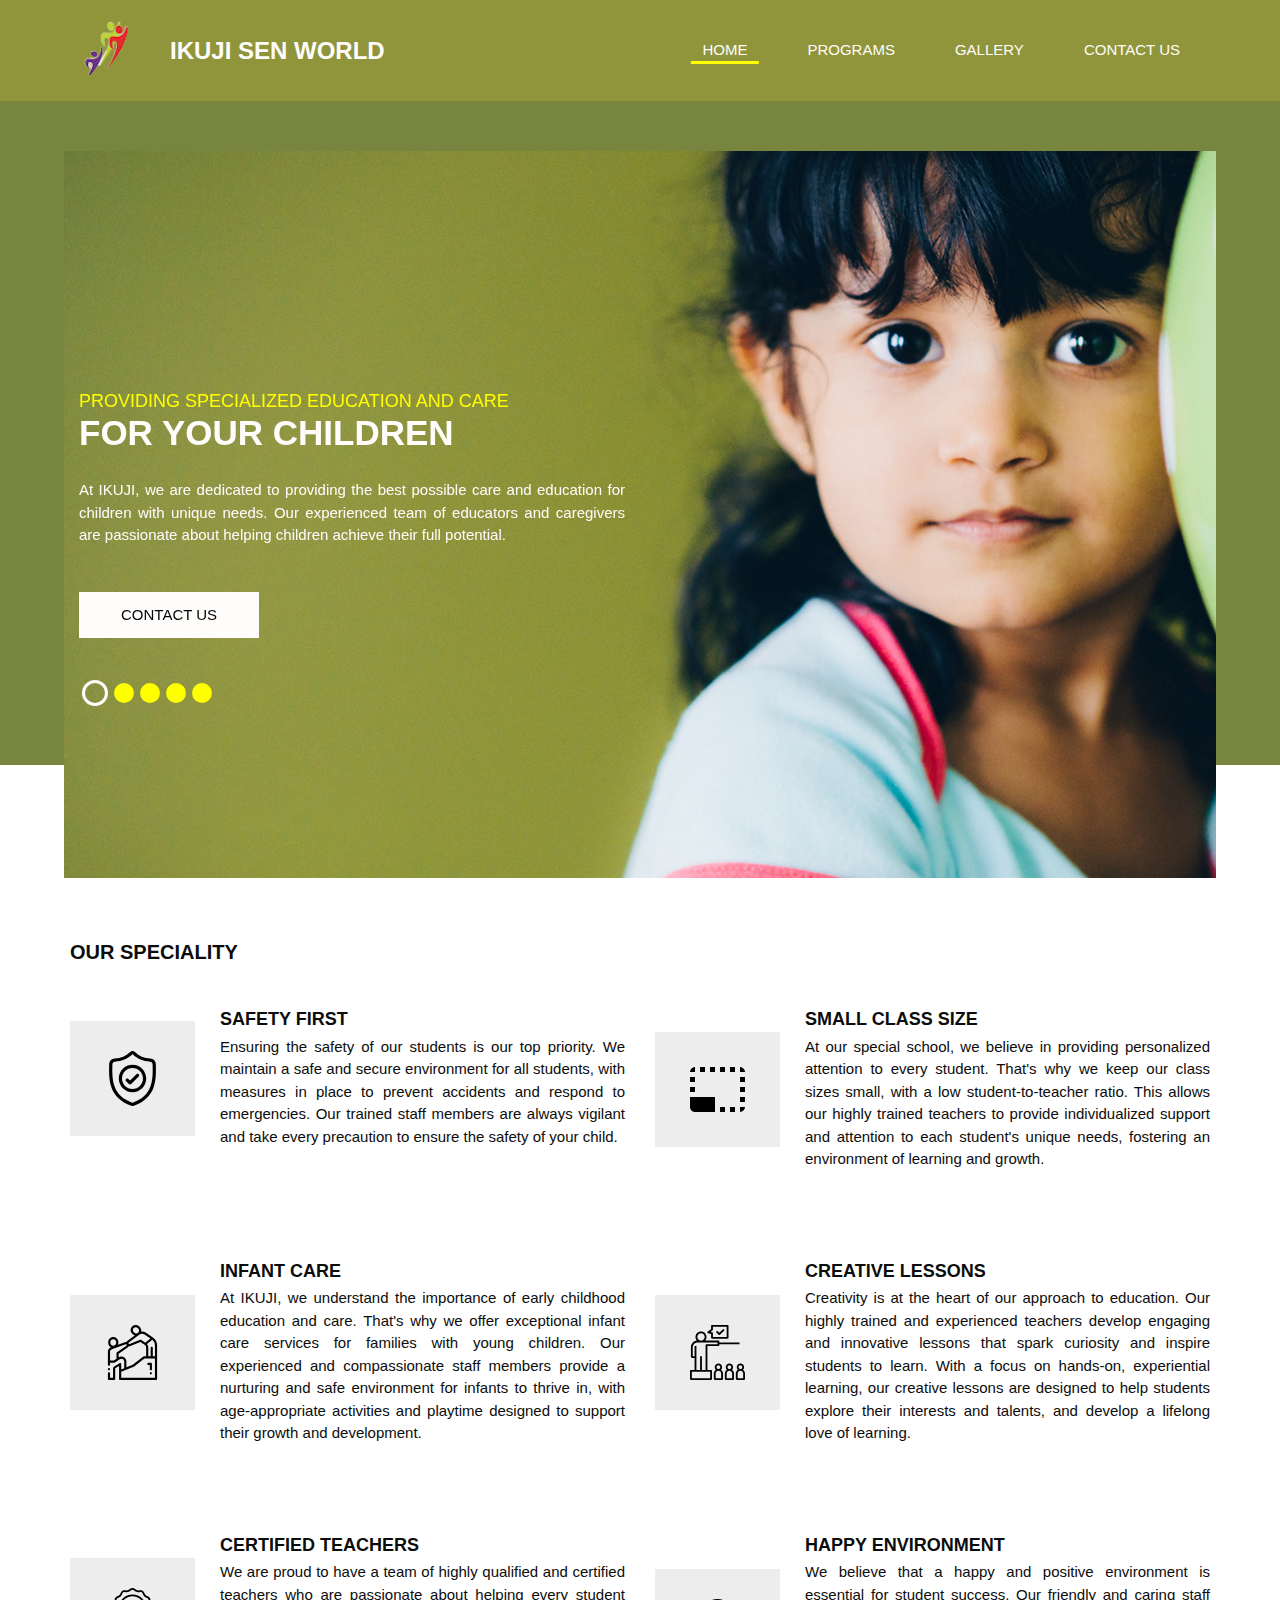
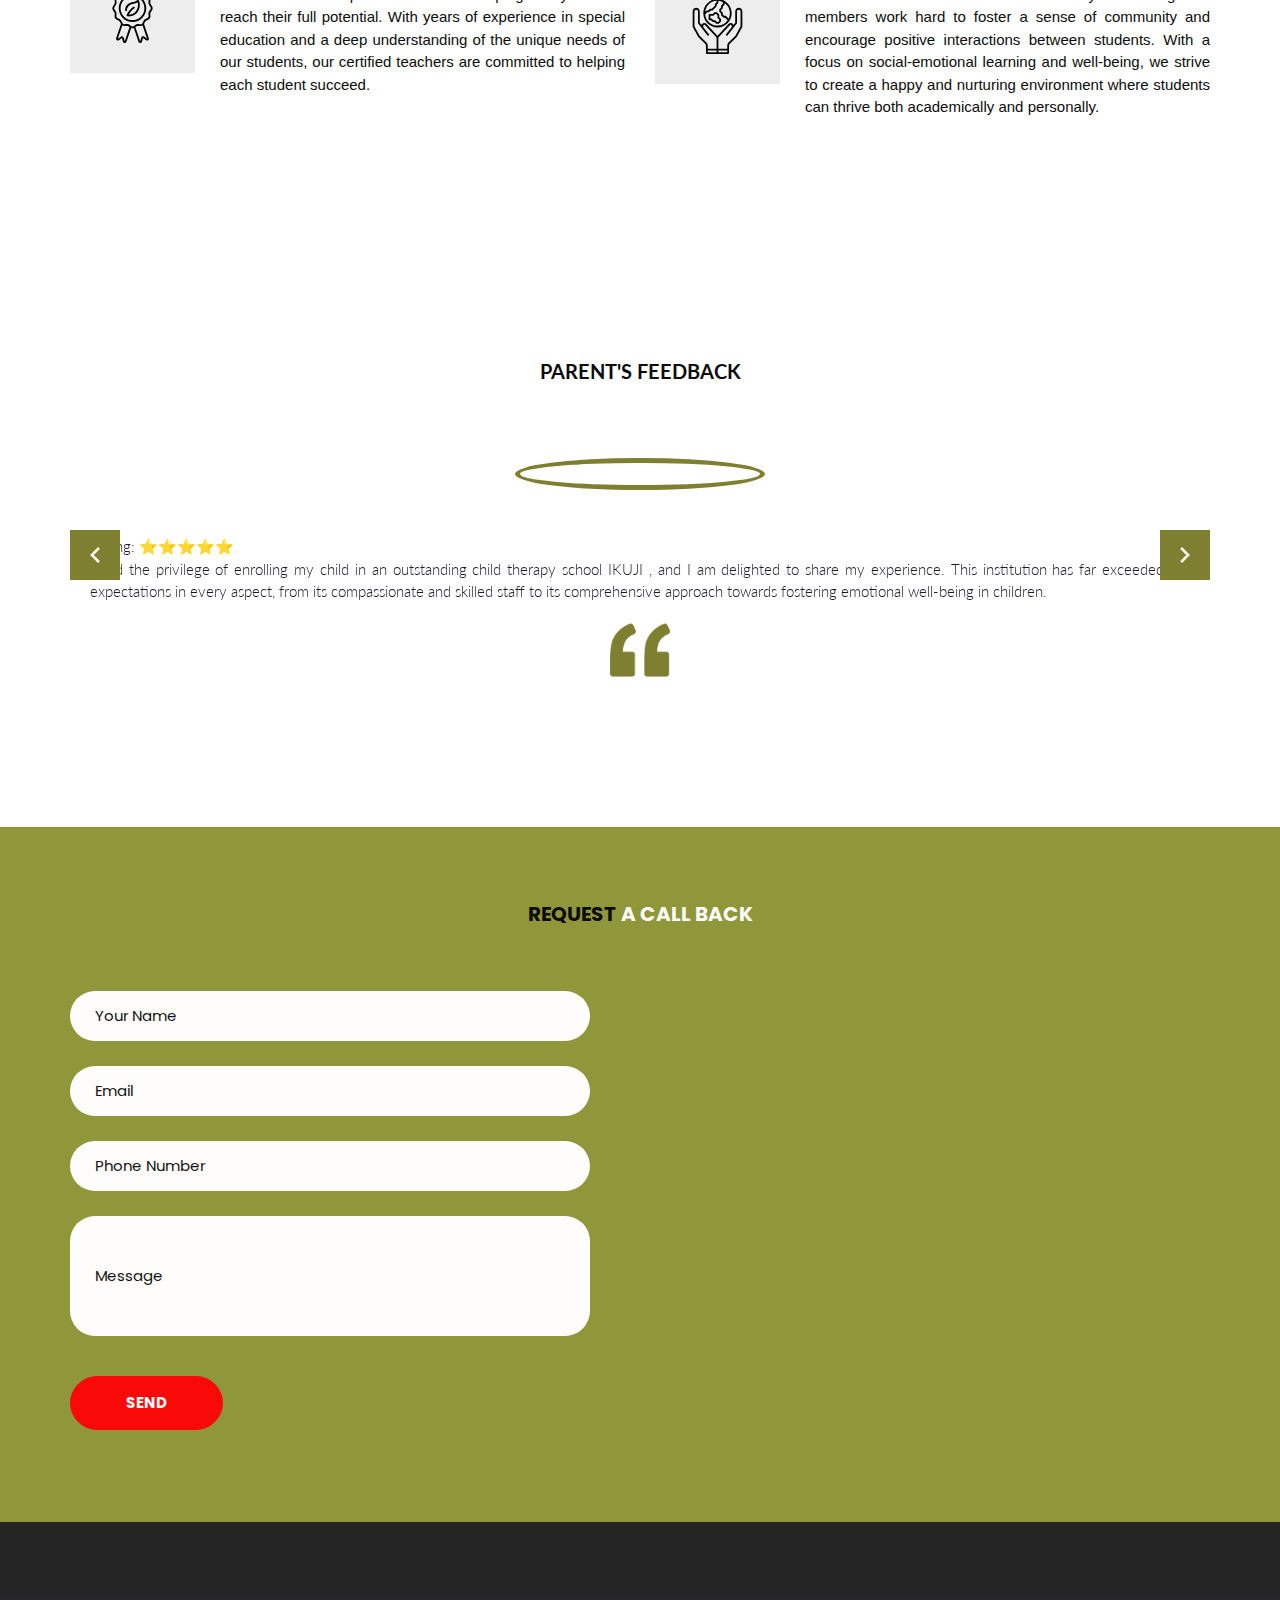
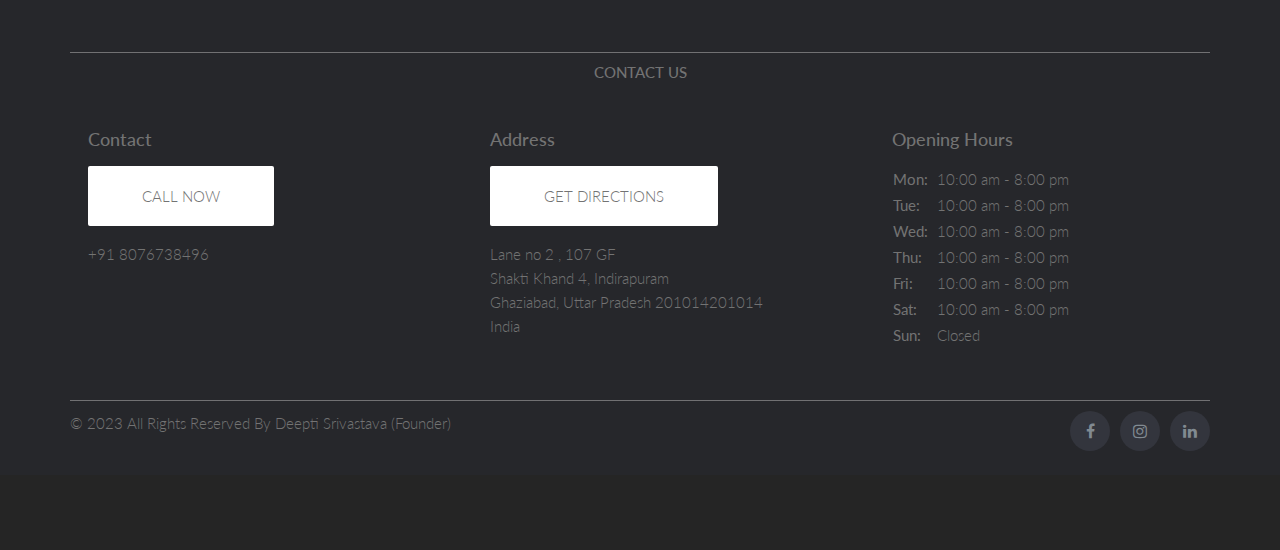
==== index.html @ 1ec77e98 "initial commit" ====
<!DOCTYPE html>
<html lang="en">

<head>
  <!-- Basic -->
  <meta charset="utf-8" />
  <meta http-equiv="X-UA-Compatible" content="IE=edge" />
  <!-- Mobile Metas -->
  <meta name="viewport" content="width=device-width, initial-scale=1, shrink-to-fit=no" />
  <!-- Site Metas -->
  <meta name="keywords" content="" />
  <meta name="description" content="" />
  <meta name="author" content="" />

  <title>IKUJI SEN WORLD: Homepage</title>

  <!-- slider stylesheet -->
  <link rel="stylesheet" type="text/css"
    href="https://cdnjs.cloudflare.com/ajax/libs/OwlCarousel2/2.1.3/assets/owl.carousel.min.css" />

  <!-- bootstrap core css -->
  <link rel="stylesheet" type="text/css" href="css/bootstrap.css" />

  <!-- fonts style -->
  <link href="https://fonts.googleapis.com/css?family=Lato:400,700|Poppins:400,700|Roboto:400,700&display=swap"
    rel="stylesheet" />
  <link rel="stylesheet" href="https://cdnjs.cloudflare.com/ajax/libs/font-awesome/4.7.0/css/font-awesome.min.css" />

  <!-- Custom styles for this template -->
  <link href="css/style.css" rel="stylesheet" />
  <!-- responsive style -->
  <link href="css/responsive.css" rel="stylesheet" />
</head>

<body>
  <div class="hero_area">
    <!-- header section strats -->
    <header class="header_section">
      <div class="container">
        <nav class="navbar navbar-expand-lg custom_nav-container ">
          <a class="navbar-brand" href="index.html">
            <img src="images/logo.png" alt="" />
            <span>
              IKUJI SEN WORLD
            </span>
          </a>
          <button class="navbar-toggler" type="button" data-toggle="collapse" data-target="#navbarSupportedContent"
            aria-controls="navbarSupportedContent" aria-expanded="false" aria-label="Toggle navigation">
            <span class="navbar-toggler-icon"></span>
          </button>

          <div class="collapse navbar-collapse" id="navbarSupportedContent">
            <div class="d-flex ml-auto flex-column flex-lg-row align-items-center">
              <ul class="navbar-nav  ">
                <li class="nav-item active">
                  <a class="nav-link" href="index.html">
                    Home <span class="sr-only">(current)</span></a>
                </li>
                <!--  <li class="nav-item">
                  <a class="nav-link" href="about.html"> About </a>
                </li>  -->
                <li class="nav-item">
                  <a class="nav-link" href="program.html"> Programs </a>
                </li>
                <li class="nav-item">
                  <a class="nav-link" href="gallery.html"> Gallery </a>
                </li>
                <li class="nav-item">
                  <a class="nav-link" href="contact.html"> Contact us</a>
                </li>
                <!-- <li class="nav-item">
                  <a class="nav-link" href="#"> Careers</a>
                </li> -->
              </ul>
            </div>
          </div>
        </nav>
      </div>
    </header>
    <!-- end header section -->
    <!-- slider section -->
    <section class=" slider_section position-relative">
      <div class="container">
        <div id="carouselExampleIndicators" class="carousel slide" data-ride="carousel">
          <ol class="carousel-indicators">
            <li data-target="#carouselExampleIndicators" data-slide-to="0" class="active"></li>
            <li data-target="#carouselExampleIndicators" data-slide-to="1"></li>
            <li data-target="#carouselExampleIndicators" data-slide-to="2"></li>
            <li data-target="#carouselExampleIndicators" data-slide-to="3"></li>
            <li data-target="#carouselExampleIndicators" data-slide-to="4"></li>
          </ol>
          <div class="carousel-inner">
            <div class="carousel-item active">
              <div class="row">
                <div class="col-md-6">
                  <div class="detail-box">
                    <h1>
                      Providing Specialized Education and Care <br />
                      <span>
                        For Your Children
                      </span>
                    </h1>
                    <p style="text-align: justify;">
                      At IKUJI, we are dedicated to providing the best possible care and education for children with
                      unique needs.
                      Our experienced team of educators and caregivers are passionate about helping children achieve
                      their full potential.
                    </p>
                    <div class="btn-box">
                      <!-- <a href="" class="btn-1">
                        Read More
                      </a> -->
                      <a href="contact.html" class="btn-2">
                        Contact us
                      </a>
                    </div>
                  </div>
                </div>
              </div>
            </div>
            <div class="carousel-item">
              <div class="row">
                <div class="col-md-6">
                  <div class="detail-box">
                    <h1>
                      Individualized Education Programs <br />
                      <span>
                        Tailored to Each Child's Needs
                      </span>
                    </h1>
                    <p style="text-align: justify;">
                      At IKUJI, we believe that every child deserves an education that is tailored to their unique needs
                      and abilities. That's why we offer individualized education programs that are designed to help
                      each child reach their full potential. Our experienced team of educators and therapists work
                      closely with families to develop a personalized plan for each child, based on their strengths,
                      challenges, and interests.
                    </p>
                    <div class="btn-box">
                      <a href="#contact" class="btn-2">
                        Contact Us
                      </a>
                    </div>
                  </div>
                </div>
              </div>
            </div>
            <div class="carousel-item">
              <div class="row">
                <div class="col-md-6">
                  <div class="detail-box">
                    <h1>
                      Inclusive Environment <br />
                      <span>
                        For All
                      </span>
                    </h1>
                    <p style="text-align: justify;">
                      We believe that diversity is a strength, and we celebrate the unique backgrounds and abilities of
                      all our students. We provide an inclusive environment where students can feel comfortable being
                      themselves and learn to appreciate and respect others.
                    </p>
                    <div class="btn-box">
                      <!-- <a href="" class="btn-1">
                        Read More
                      </a> -->
                      <a href="contact.html" class="btn-2">
                        Contact us
                      </a>
                    </div>
                  </div>
                </div>
              </div>
            </div>
            <div class="carousel-item">
              <div class="row">
                <div class="col-md-6">
                  <div class="detail-box">
                    <h1>
                      Multisensory Approach <br />
                      <span>
                        For Your Kids
                      </span>
                    </h1>
                    <p style="text-align: justify;">
                      We use a multisensory approach to teaching that engages all the senses, making learning more
                      enjoyable and effective for our students. Our curriculum includes a variety of hands-on
                      activities, games, and technology to help students learn in a way that works for them.
                    </p>
                    <div class="btn-box">
                      <!-- <a href="" class="btn-1">
                        Read More
                      </a> -->
                      <a href="contact.html" class="btn-2">
                        Contact us
                      </a>
                    </div>
                  </div>
                </div>
              </div>
            </div>
            <div class="carousel-item">
              <div class="row">
                <div class="col-md-6">
                  <div class="detail-box">
                    <h1>
                      Focus on Independence <br />
                      <span>
                        Giving Wings of Fire!
                      </span>
                    </h1>
                    <p style="text-align: justify;">
                      Our ultimate goal is to help our students achieve independence and reach their full potential. We
                      provide opportunities for our students to develop life skills and learn how to be self-sufficient,
                      so they can lead fulfilling lives as they grow older.
                    </p>
                    <div class="btn-box">
                      <!-- <a href="" class="btn-1">
                        Read More
                      </a> -->
                      <a href="contact.html" class="btn-2">
                        Contact us
                      </a>
                    </div>
                  </div>
                </div>
              </div>
            </div>
          </div>
        </div>

      </div>
    </section>
    <!-- end slider section -->
  </div>

  <!-- offer section -->

  <section class="speciality_section hero_next_section-margin layout_padding">
    <div class="container">
      <div class="heading_container">
        <h2>
          OUR SPECIALITY
        </h2>
        <!-- <p>
          It is a long established fact that a reader will be distracted by
          the readable content of a page when looking at its layout. The point
          of using Lorem
        </p> -->
      </div>
      <div class="row">
        <div class="col-md-6">
          <div class="content-box">
            <div class="img-box">
              <svg xmlns="http://www.w3.org/2000/svg" height="512pt" version="1.1" viewBox="-38 0 512 512.00142"
                width="512pt">
                <g id="surface1">
                  <path
                    d="M 435.488281 138.917969 L 435.472656 138.519531 C 435.25 133.601562 435.101562 128.398438 435.011719 122.609375 C 434.59375 94.378906 412.152344 71.027344 383.917969 69.449219 C 325.050781 66.164062 279.511719 46.96875 240.601562 9.042969 L 240.269531 8.726562 C 227.578125 -2.910156 208.433594 -2.910156 195.738281 8.726562 L 195.40625 9.042969 C 156.496094 46.96875 110.957031 66.164062 52.089844 69.453125 C 23.859375 71.027344 1.414062 94.378906 0.996094 122.613281 C 0.910156 128.363281 0.757812 133.566406 0.535156 138.519531 L 0.511719 139.445312 C -0.632812 199.472656 -2.054688 274.179688 22.9375 341.988281 C 36.679688 379.277344 57.492188 411.691406 84.792969 438.335938 C 115.886719 468.679688 156.613281 492.769531 205.839844 509.933594 C 207.441406 510.492188 209.105469 510.945312 210.800781 511.285156 C 213.191406 511.761719 215.597656 512 218.003906 512 C 220.410156 512 222.820312 511.761719 225.207031 511.285156 C 226.902344 510.945312 228.578125 510.488281 230.1875 509.925781 C 279.355469 492.730469 320.039062 468.628906 351.105469 438.289062 C 378.394531 411.636719 399.207031 379.214844 412.960938 341.917969 C 438.046875 273.90625 436.628906 199.058594 435.488281 138.917969 Z M 384.773438 331.523438 C 358.414062 402.992188 304.605469 452.074219 220.273438 481.566406 C 219.972656 481.667969 219.652344 481.757812 219.320312 481.824219 C 218.449219 481.996094 217.5625 481.996094 216.679688 481.820312 C 216.351562 481.753906 216.03125 481.667969 215.734375 481.566406 C 131.3125 452.128906 77.46875 403.074219 51.128906 331.601562 C 28.09375 269.097656 29.398438 200.519531 30.550781 140.019531 L 30.558594 139.683594 C 30.792969 134.484375 30.949219 129.039062 31.035156 123.054688 C 31.222656 110.519531 41.207031 100.148438 53.765625 99.449219 C 87.078125 97.589844 116.34375 91.152344 143.234375 79.769531 C 170.089844 68.402344 193.941406 52.378906 216.144531 30.785156 C 217.273438 29.832031 218.738281 29.828125 219.863281 30.785156 C 242.070312 52.378906 265.921875 68.402344 292.773438 79.769531 C 319.664062 91.152344 348.929688 97.589844 382.246094 99.449219 C 394.804688 100.148438 404.789062 110.519531 404.972656 123.058594 C 405.0625 129.074219 405.21875 134.519531 405.453125 139.683594 C 406.601562 200.253906 407.875 268.886719 384.773438 331.523438 Z M 384.773438 331.523438 "
                    style=" stroke:none;fill-rule:nonzero;fill:rgb(0%,0%,0%);fill-opacity:1;" />
                  <path
                    d="M 217.996094 128.410156 C 147.636719 128.410156 90.398438 185.652344 90.398438 256.007812 C 90.398438 326.367188 147.636719 383.609375 217.996094 383.609375 C 288.351562 383.609375 345.59375 326.367188 345.59375 256.007812 C 345.59375 185.652344 288.351562 128.410156 217.996094 128.410156 Z M 217.996094 353.5625 C 164.203125 353.5625 120.441406 309.800781 120.441406 256.007812 C 120.441406 202.214844 164.203125 158.453125 217.996094 158.453125 C 271.785156 158.453125 315.546875 202.214844 315.546875 256.007812 C 315.546875 309.800781 271.785156 353.5625 217.996094 353.5625 Z M 217.996094 353.5625 "
                    style=" stroke:none;fill-rule:nonzero;fill:rgb(0%,0%,0%);fill-opacity:1;" />
                  <path
                    d="M 254.667969 216.394531 L 195.402344 275.660156 L 179.316406 259.574219 C 173.449219 253.707031 163.9375 253.707031 158.070312 259.574219 C 152.207031 265.441406 152.207031 274.953125 158.070312 280.816406 L 184.78125 307.527344 C 187.714844 310.460938 191.558594 311.925781 195.402344 311.925781 C 199.246094 311.925781 203.089844 310.460938 206.023438 307.527344 L 275.914062 237.636719 C 281.777344 231.769531 281.777344 222.257812 275.914062 216.394531 C 270.046875 210.523438 260.535156 210.523438 254.667969 216.394531 Z M 254.667969 216.394531 "
                    style=" stroke:none;fill-rule:nonzero;fill:rgb(0%,0%,0%);fill-opacity:1;" />
                </g>
              </svg>
            </div>
            <div class="detail-box">
              <h6>
                Safety First
              </h6>
              <p style="text-align: justify;">
                Ensuring the safety of our students is our top priority. We maintain a safe and secure environment for
                all students, with measures in place to prevent accidents and respond to emergencies. Our trained staff
                members are always vigilant and take every precaution to ensure the safety of your child.
              </p>
            </div>
          </div>
        </div>
        <div class="col-md-6">
          <div class="content-box">
            <div class="img-box">
              <svg version="1.1" id="Capa_5" xmlns="http://www.w3.org/2000/svg"
                xmlns:xlink="http://www.w3.org/1999/xlink" x="0px" y="0px" viewBox="0 0 469.333 469.333"
                style="enable-background:new 0 0 469.333 469.333;" xml:space="preserve">
                <g>
                  <g>
                    <g>
                      <rect x="0" y="128" width="42.667" height="42.667" />
                      <rect x="0" y="213.333" width="42.667" height="42.667" />
                      <path d="M0,384c0,23.467,19.2,42.667,42.667,42.667h170.667v-128H0V384z" />
                      <rect x="85.333" y="42.667" width="42.667" height="42.667" />
                      <path d="M426.667,42.667v42.667h42.667C469.333,64,448,42.667,426.667,42.667z" />
                      <rect x="170.667" y="42.667" width="42.667" height="42.667" />
                      <path d="M42.667,42.667C21.333,42.667,0,64,0,85.333h42.667V42.667z" />
                      <rect x="341.333" y="42.667" width="42.667" height="42.667" />
                      <rect x="426.667" y="298.667" width="42.667" height="42.667" />
                      <rect x="426.667" y="213.333" width="42.667" height="42.667" />
                      <rect x="426.667" y="128" width="42.667" height="42.667" />
                      <path d="M426.667,426.667c21.333,0,42.667-21.333,42.667-42.667h-42.667V426.667z" />
                      <rect x="256" y="42.667" width="42.667" height="42.667" />
                      <rect x="256" y="384" width="42.667" height="42.667" />
                      <rect x="341.333" y="384" width="42.667" height="42.667" />
                    </g>
                  </g>
                </g>
                <g>
                </g>
                <g>
                </g>
                <g>
                </g>
                <g>
                </g>
                <g>
                </g>
                <g>
                </g>
                <g>
                </g>
                <g>
                </g>
                <g>
                </g>
                <g>
                </g>
                <g>
                </g>
                <g>
                </g>
                <g>
                </g>
                <g>
                </g>
                <g>
                </g>
              </svg>

            </div>
            <div class="detail-box">
              <h6>
                Small Class Size
              </h6>
              <p style="text-align: justify;">
                At our special school, we believe in providing personalized attention to every student. That's why we
                keep our class sizes small, with a low student-to-teacher ratio. This allows our highly trained teachers
                to provide individualized support and attention to each student's unique needs, fostering an environment
                of learning and growth.
              </p>
            </div>
          </div>
        </div>
        <div class="col-md-6">
          <div class="content-box">
            <div class="img-box">
              <svg version="1.1" id="Capa_3" xmlns="http://www.w3.org/2000/svg"
                xmlns:xlink="http://www.w3.org/1999/xlink" x="0px" y="0px" viewBox="0 0 512 512"
                style="enable-background:new 0 0 512 512;" xml:space="preserve">
                <g>
                  <g>
                    <path
                      d="M44.07,403.93C42.21,402.07,39.63,401,37,401s-5.21,1.069-7.07,2.93C28.07,405.79,27,408.37,27,411s1.07,5.21,2.93,7.069
                 C31.79,419.93,34.37,421,37,421s5.21-1.07,7.07-2.931C45.93,416.21,47,413.63,47,411S45.93,405.79,44.07,403.93z" />
                  </g>
                </g>
                <g>
                  <g>
                    <path d="M445.627,115.988c-0.004-0.003-0.008-0.007-0.013-0.01l-66.666-45.032c-12.782-8.634-28.008-11.83-42.585-9.68
                 c0.651-3.141,0.992-6.369,0.992-9.651c0-12.579-4.899-24.405-13.794-33.301l-4.521-4.521C310.146,4.898,298.319,0,285.74,0
                 c-12.579,0-24.406,4.898-33.302,13.794c-8.895,8.896-13.793,20.722-13.793,33.302c0,12.579,4.899,24.405,13.793,33.3l4.521,4.522
                 c5.665,5.664,12.521,9.7,20,11.89l-67.283,50.694c-4.282,3.226-7.391,7.463-9.218,12.145c-4.842-0.978-9.974-0.704-14.882,1.049
                 l-65.179,23.26c2.381-5.627,3.698-11.809,3.698-18.293v-6.394c0-25.968-21.127-47.095-47.095-47.095s-47.095,21.127-47.095,47.095
                 v6.394c0,18.069,10.234,33.785,25.205,41.68C38.195,214.491,27,231.198,27,249.722V369c0,5.522,4.477,10,10,10s10-4.478,10-10
                 v-18.3h39.443c2.082,0,4.015-0.638,5.616-1.727l45.219-30.695c4.445-3.017,9.634-4.611,15.005-4.611
                 c14.731,0,26.716,11.984,26.716,26.715v61.974l-28,11.205V363.5c0-3.601-1.936-6.923-5.067-8.699
                 c-3.131-1.775-6.976-1.731-10.066,0.117L85.2,385.228c-6.292,3.764-10.2,10.657-10.2,17.989V492H47v-41.98c0-5.522-4.477-10-10-10
                 s-10,4.478-10,10V502c0,5.522,4.477,10,10,10h48c5.523,0,10-4.478,10-10v-98.783c0-0.337,0.18-0.654,0.468-0.826L131,381.135V502
                 c0,5.522,4.477,10,10,10h334c5.523,0,10-4.478,10-10V188.722C485,159.263,470.284,132.089,445.627,115.988z M271.102,70.777
                 l-4.521-4.523c-5.118-5.117-7.936-11.921-7.936-19.158c0-7.238,2.818-14.042,7.936-19.159C271.698,22.818,278.502,20,285.74,20
                 s14.041,2.818,19.159,7.937l4.521,4.521c10.564,10.563,10.564,27.754,0,38.318C298.855,81.34,281.665,81.34,271.102,70.777z
                  M221.712,163.475l99.208-74.748c13.748-10.357,32.569-10.842,46.833-1.208l55.437,37.447l-48.926,39.357l-38.37-25.919
                 c-2.77-1.872-6.292-2.236-9.387-0.968l-97.01,39.726c-3.602,1.472-7.809,0.071-9.808-3.262c-0.009-0.016-0.019-0.031-0.028-0.047
                 C217.598,170.372,218.479,165.91,221.712,163.475z M49.905,165.663v-6.394c0-14.94,12.155-27.095,27.095-27.095
                 s27.095,12.154,27.095,27.095v6.394c0,14.94-12.155,27.096-27.095,27.096S49.905,180.604,49.905,165.663z M107,262.333v52.327
                 L83.371,330.7H47v-27.033v-53.945c0-10.97,6.941-20.816,17.272-24.503l128.025-45.688c3.565-1.271,7.557,0.168,9.487,3.425
                 c2.121,3.578,1.097,8.226-2.33,10.581l-88.118,60.555C108.622,255.957,107,259.039,107,262.333z M152.284,293.667
                 c-9.012,0-17.726,2.574-25.284,7.442v-33.515l83.782-57.575c4.767-3.276,8.207-7.813,10.173-12.877
                 c1.854,0.38,3.748,0.583,5.655,0.583c3.516,0,7.068-0.664,10.467-2.056l92.058-37.697l39.736,26.841
                 c8.849,6.784,14.13,17.469,14.13,28.625V292h-19.667c-2.213,0-4.363,0.734-6.115,2.087L257.817,370.9L199,394.395v-54.013
                 C199,314.623,178.043,293.667,152.284,293.667z M465,492H151v-56.894l115.534-46.153c0.862-0.344,1.671-0.806,2.405-1.373
                 L366.747,312H465V492z M465,292h-20v-78.867c0-5.522-4.477-10-10-10s-10,4.478-10,10V292h-22v-78.562
                 c0-13.213-4.771-25.998-13.125-36.005l50.453-40.585C455.89,149.477,465,168.391,465,188.722V292z" />
                  </g>
                </g>
                <g>
                  <g>
                    <path d="M427,352.333h-23.333c-5.523,0-10,4.478-10,10c0,5.522,4.477,10,10,10H417V411c0,5.522,4.477,10,10,10s10-4.478,10-10
                 v-48.667C437,356.811,432.523,352.333,427,352.333z" />
                  </g>
                </g>
                <g>
                  <g>
                    <path
                      d="M434.07,442.951c-1.86-1.861-4.44-2.931-7.07-2.931s-5.21,1.07-7.07,2.931c-1.86,1.859-2.93,4.439-2.93,7.069
                 s1.07,5.21,2.93,7.07s4.44,2.93,7.07,2.93s5.21-1.069,7.07-2.93c1.86-1.861,2.93-4.44,2.93-7.07S435.93,444.81,434.07,442.951z" />
                  </g>
                </g>
                <g>
                </g>
                <g>
                </g>
                <g>
                </g>
                <g>
                </g>
                <g>
                </g>
                <g>
                </g>
                <g>
                </g>
                <g>
                </g>
                <g>
                </g>
                <g>
                </g>
                <g>
                </g>
                <g>
                </g>
                <g>
                </g>
                <g>
                </g>
                <g>
                </g>
              </svg>
            </div>
            <div class="detail-box">
              <h6>
                Infant Care
              </h6>
              <p style="text-align: justify;">
                At IKUJI, we understand the importance of early childhood education and care. That's why we offer
                exceptional infant care services for families with young children. Our experienced and compassionate
                staff members provide a nurturing and safe environment for infants to thrive in, with age-appropriate
                activities and playtime designed to support their growth and development.
              </p>
            </div>
          </div>
        </div>
        <div class="col-md-6">
          <div class="content-box">
            <div class="img-box">
              <svg version="1.1" id="Capa_1" xmlns="http://www.w3.org/2000/svg"
                xmlns:xlink="http://www.w3.org/1999/xlink" x="0px" y="0px" viewBox="0 0 480 480"
                style="enable-background:new 0 0 480 480;" xml:space="preserve">
                <g>
                  <g>
                    <path d="M256,152v-8c0.001-4.417-3.579-7.999-7.996-8c-0.001,0-0.003,0-0.004,0H131.676c17.735-19.703,16.14-50.053-3.564-67.789
                 c-19.703-17.735-50.053-16.14-67.789,3.564c-16.536,18.37-16.418,46.295,0.272,64.525C30.743,139.373,8.037,164.505,8,194.516V280
                 c-0.001,4.417,3.579,7.999,7.996,8c0.001,0,0.003,0,0.004,0h24v104H8c-4.417-0.001-7.999,3.579-8,7.996c0,0.001,0,0.003,0,0.004
                 v72c-0.001,4.417,3.579,7.999,7.996,8c0.001,0,0.003,0,0.004,0h176c4.417,0.001,7.999-3.579,8-7.996c0-0.001,0-0.003,0-0.004v-72
                 c0.001-4.417-3.579-7.999-7.996-8c-0.001,0-0.003,0-0.004,0h-32V184h96c4.417,0.001,7.999-3.579,8-7.996c0-0.001,0-0.003,0-0.004
                 v-8h176v-16H256z M96,72c17.673,0,32,14.327,32,32s-14.327,32-32,32s-32-14.327-32-32C64.019,86.335,78.335,72.019,96,72z
                  M176,408v56H16v-56H176z M240,168h-96c-4.417-0.001-7.999,3.579-8,7.996c0,0.001,0,0.003,0,0.004v216h-32V272H88v120H56V184H40
                 v88H24v-77.484c0.026-23.47,19.046-42.489,42.516-42.516H240V168z" />
                  </g>
                </g>
                <g>
                  <g>
                    <path
                      d="M328.004,0c-0.001,0-0.003,0-0.004,0H192c-4.417-0.001-7.999,3.579-8,7.996c0,0.001,0,0.003,0,0.004v28l-28.797,21.602
                 c-3.535,2.646-4.256,7.657-1.61,11.193c1.104,1.474,2.682,2.522,4.469,2.967L184,78.246V112c-0.001,4.417,3.579,7.999,7.996,8
                 c0.001,0,0.003,0,0.004,0h136c4.417,0.001,7.999-3.579,8-7.996c0-0.001,0-0.003,0-0.004V8C336.001,3.583,332.421,0.001,328.004,0z
                  M320,104H200V72c-0.001-3.672-2.5-6.872-6.063-7.762l-15.688-3.922l18.547-13.918C198.813,44.89,200,42.518,200,40V16h120V104z" />
                  </g>
                </g>
                <g>
                  <g>
                    <path d="M290.344,34.344L256,68.688l-18.344-18.344l-11.312,11.312l24,24c1.498,1.503,3.534,2.346,5.656,2.344
                 c2.122,0.002,4.158-0.841,5.656-2.344l40-40L290.344,34.344z" />
                  </g>
                </g>
                <g>
                  <g>
                    <path
                      d="M366.347,390.84c12.65-12.342,12.899-32.602,0.557-45.251c-12.342-12.65-32.602-12.899-45.251-0.557
                 c-12.65,12.342-12.899,32.602-0.557,45.251c0.183,0.188,0.369,0.374,0.557,0.557C310.62,398.27,304.004,410.699,304,424v48
                 c-0.001,4.417,3.579,7.999,7.996,8c0.001,0,0.003,0,0.004,0h64c4.417,0.001,7.999-3.579,8-7.996c0-0.001,0-0.003,0-0.004v-48
                 C383.996,410.699,377.38,398.27,366.347,390.84z M344,352c8.837,0,16,7.163,16,16s-7.163,16-16,16s-16-7.163-16-16
                 C328.01,359.168,335.168,352.01,344,352z M368,464h-48v-40c0-13.255,10.745-24,24-24s24,10.745,24,24V464z" />
                  </g>
                </g>
                <g>
                  <g>
                    <path
                      d="M462.347,390.84c12.65-12.342,12.899-32.602,0.557-45.251c-12.342-12.65-32.602-12.899-45.251-0.557
                 c-12.65,12.342-12.899,32.602-0.557,45.251c0.183,0.188,0.369,0.374,0.557,0.557C406.62,398.27,400.004,410.699,400,424v48
                 c-0.001,4.417,3.579,7.999,7.996,8c0.001,0,0.003,0,0.004,0h64c4.417,0.001,7.999-3.579,8-7.996c0-0.001,0-0.003,0-0.004v-48
                 C479.996,410.699,473.38,398.27,462.347,390.84z M440,352c8.837,0,16,7.163,16,16s-7.163,16-16,16s-16-7.163-16-16
                 C424.01,359.168,431.168,352.01,440,352z M464,464h-48v-40c0-13.255,10.745-24,24-24s24,10.745,24,24V464z" />
                  </g>
                </g>
                <g>
                  <g>
                    <path
                      d="M270.347,390.84c12.65-12.342,12.899-32.602,0.557-45.251c-12.342-12.65-32.602-12.899-45.251-0.557
                 c-12.65,12.342-12.899,32.602-0.557,45.251c0.183,0.188,0.369,0.374,0.557,0.557C214.62,398.27,208.004,410.699,208,424v48
                 c-0.001,4.417,3.579,7.999,7.996,8c0.001,0,0.003,0,0.004,0h64c4.417,0.001,7.999-3.579,8-7.996c0-0.001,0-0.003,0-0.004v-48
                 C287.996,410.699,281.38,398.27,270.347,390.84z M248,352c8.837,0,16,7.163,16,16s-7.163,16-16,16s-16-7.163-16-16
                 C232.01,359.168,239.168,352.01,248,352z M272,464h-48v-40c0-13.255,10.745-24,24-24s24,10.745,24,24V464z" />
                  </g>
                </g>
                <g>
                </g>
                <g>
                </g>
                <g>
                </g>
                <g>
                </g>
                <g>
                </g>
                <g>
                </g>
                <g>
                </g>
                <g>
                </g>
                <g>
                </g>
                <g>
                </g>
                <g>
                </g>
                <g>
                </g>
                <g>
                </g>
                <g>
                </g>
                <g>
                </g>
              </svg>
            </div>
            <div class="detail-box">
              <h6>
                Creative Lessons
              </h6>
              <p style="text-align: justify;">
                Creativity is at the heart of our approach to education. Our highly trained and experienced teachers
                develop engaging and innovative lessons that spark curiosity and inspire students to learn. With a focus
                on hands-on, experiential learning, our creative lessons are designed to help students explore their
                interests and talents, and develop a lifelong love of learning.
              </p>
            </div>
          </div>
        </div>
        <div class="col-md-6">
          <div class="content-box">
            <div class="img-box">
              <svg height="512" viewBox="0 0 44 60" width="512" xmlns="http://www.w3.org/2000/svg">
                <g id="007---Vegan-Certified">
                  <path id="Shape"
                    d="m2.51 27.21c.41 1.53-.65 3.91.44 5.78s3.73 2.2 4.78 3.26c.66341509.9402255 1.22965215 1.94538 1.69 3l-5.3 15.47c-.24986143.8046502.03135368 1.6795957.70323859 2.1879887.6718849.5083929 1.59032712.541188 2.29676141.0820113l3.32-2.35 1.17 3.89c.2470407.8346382 1.0055339 1.4136582 1.8757731 1.4319309s1.652369-.5283981 1.9342269-1.3519309l5.18-14.91c.894629.3801265 1.905371.3801265 2.8 0l5.14 14.95c.2818579.8235328 1.0639877 1.3702036 1.9342269 1.3519309s1.6287324-.5972927 1.8757731-1.4319309l1.17-3.89 3.32 2.32c.7064343.4591767 1.6248765.4263816 2.2967614-.0820113.6718849-.508393.9531-1.3833385.7032386-2.1879887l-5.26-15.44c.4621021-1.0517589 1.0247145-2.0564238 1.68-3 1.09-1.12 3.74-1.42 4.79-3.29s.05-4.3.44-5.78 2.51-3.03 2.51-5.22-2.14-3.82-2.51-5.22.65-3.91-.44-5.78-3.73-2.2-4.78-3.26-1.38-3.74-3.27-4.8-4.3 0-5.78-.43-3.02-2.51-5.22-2.51-3.81 2.13-5.22 2.51c-1.56.41-3.9-.66-5.78.43s-2.19 3.72-3.26 4.79-3.74 1.38-4.74 3.27 0 4.3-.44 5.78-2.56 3.01-2.56 5.22 2.13 3.79 2.51 5.21zm11.06 30.79-1.17-3.91c-.1976033-.6096465-.6753934-1.0876735-1.2849419-1.2855789-.6095485-.1979053-1.27701924-.0917163-1.7950581.2855789l-3.32 2.32c5.36-15.61 4.9-14.41 5-14.41 1.84 1.07 4.3 0 5.78.43.7212439.3095798 1.3946823.7203773 2 1.22zm21.11-5c-.5317197-.3750147-1.2126328-.4679309-1.8253891-.2490894-.6127563.2188416-1.0807556.7220836-1.2546109 1.3490894l-1.17 3.9-5.26-15.31c.6003733-.5039265 1.2749967-.9120736 2-1.21 1.57-.42 3.9.65 5.78-.44.1-.06-.35-1.22 5 14.36zm-31.56-33.3c1.43-2 1.63-2.66 1.4-5.25s-.09-2.77 2.24-3.84 2.79-1.54 3.85-3.86 1.39-2.46 3.85-2.23 3.23 0 5.25-1.4 2.47-1.49 4.58 0 2.71 1.62 5.25 1.4 2.78-.09 3.85 2.23 1.55 2.79 3.85 3.86 2.47 1.34 2.24 3.84 0 3.24 1.4 5.25 1.49 2.47 0 4.58-1.63 2.66-1.4 5.25.09 2.77-2.24 3.85-2.78 1.53-3.85 3.85-1.34 2.46-3.85 2.24-3.23 0-5.25 1.39-2.47 1.49-4.58 0c-1.0423154-.9426353-2.3946995-1.4693533-3.8-1.48-1.44 0-3.07.41-3.91-.07-1.15-.67-1.46-3.09-2.85-4.47s-3.82-1.72-4.47-2.84.27-3.4-.24-5.29-2.44-3.38-2.44-4.71c.15146417-.856136.53941752-1.6528259 1.12-2.3z" />
                  <path id="Shape"
                    d="m22 37c8.2842712 0 15-6.7157288 15-15s-6.7157288-15-15-15-15 6.7157288-15 15 6.7157288 15 15 15zm0-28c7.1797017 0 13 5.8202983 13 13s-5.8202983 13-13 13-13-5.8202983-13-13c0-3.4478144 1.3696389-6.7544152 3.8076118-9.1923882 2.437973-2.4379729 5.7445738-3.8076118 9.1923882-3.8076118z" />
                  <path id="Shape"
                    d="m15.05 25.23c.5326668-.0266663.9506671-.4666665.95-1-.04701-1.7723836.6491214-3.4837067 1.92-4.72 1.51-1.5 3.29-1.9 5.48-2.27 1.5112798-.2598751 2.9558943-.8173263 4.25-1.64 1.3 5-1.07 11.2-6 12.84-1.1557039.3803653-2.3633585.5793921-3.58.59 1.4512518-2.7056317 3.503907-5.0422376 6-6.83.2152922-.1561269.3595264-.3915809.400811-.6543011.0412846-.2627203-.0237813-.5310643-.180811-.7456989-.3245963-.4421183-.9447379-.5402702-1.39-.22-3.2408451 2.2460799-5.7761199 5.3674853-7.31 9-.1029087.2892167-.0672774.6096747.0966476.8692226.1639249.2595479.4379782.4294236.7433524.4607774 5.23.56 9.93-1.56 12.26-6.6 1.5594824-3.3648605 1.7106785-7.2131594.42-10.69-.1144927-.2847517-.3534014-.5011592-.6480543-.5870183-.2946529-.0858592-.6124138-.0316601-.8619457.1470183-1.3294676 1.0397446-2.8903874 1.7430162-4.55 2.05-2.45.41-4.63.91-6.56 2.82-1.6608428 1.6355323-2.5634345 3.8901991-2.49 6.22.0103478.2671046.1272025.5189482.3244812.6993174.1972788.1803692.4585583.2742482.7255188.2606826z" />
                </g>
              </svg>
            </div>
            <div class="detail-box">
              <h6>
                Certified Teachers
              </h6>
              <p style="text-align: justify;">
                We are proud to have a team of highly qualified and certified teachers who are passionate about helping
                every student reach their full potential. With years of experience in special education and a deep
                understanding of the unique needs of our students, our certified teachers are committed to helping each
                student succeed.
              </p>
            </div>
          </div>
        </div>
        <div class="col-md-6">
          <div class="content-box">
            <div class="img-box">
              <svg height="496pt" viewBox="-24 0 496 496" width="496pt" xmlns="http://www.w3.org/2000/svg">
                <path
                  d="m416 80c-17.648438 0-32 14.351562-32 32v101.230469l-16.65625 21.195312c-2.511719-10.554687-12.023438-18.425781-23.34375-18.425781h-1.046875c-6.632813 0-13.023437 2.785156-17.546875 7.625l-98.644531 105.695312c-1.042969 1.113282-1.867188 2.367188-2.761719 3.574219-.894531-1.207031-1.71875-2.460937-2.761719-3.574219l-98.644531-105.695312c-4.523438-4.839844-10.914062-7.625-17.546875-7.625h-1.046875c-11.320312 0-20.832031 7.871094-23.34375 18.433594l-16.65625-21.203125v-101.230469c0-17.648438-14.351562-32-32-32s-32 14.351562-32 32v136c0 1.335938.335938 2.65625.976562 3.832031l48 88c.367188.664063.832032 1.289063 1.367188 1.824219l62.632812 62.632812c4.464844 4.464844 7.023438 10.648438 7.023438 16.96875v66.742188c0 4.414062 3.585938 8 8 8h192c4.414062 0 8-3.585938 8-8v-66.742188c0-6.320312 2.558594-12.496093 7.023438-16.96875l62.632812-62.632812c.535156-.535156 1-1.160156 1.367188-1.824219l48-88c.640624-1.175781.976562-2.496093.976562-3.832031v-136c0-17.648438-14.351562-32-32-32zm-291.710938 312.976562-61.816406-61.816406-46.472656-85.199218v-133.960938c0-8.824219 7.175781-16 16-16s16 7.175781 16 16v104c0 1.792969.601562 3.527344 1.710938 4.945312l88 112 12.578124-9.882812-54.289062-69.101562v-13.960938c0-4.40625 3.59375-8 8-8h1.046875c2.210937 0 4.335937.929688 5.847656 2.535156l98.65625 105.695313c4.152344 4.464843 6.449219 10.28125 6.449219 16.386719v91.382812h-80v-26.742188c0-10.691406-4.160156-20.730468-11.710938-28.28125zm11.710938 71.023438h80v16h-80zm96 16v-16h80v16zm200-234.039062-46.472656 85.191406-61.816406 61.816406c-7.550782 7.558594-11.710938 17.597656-11.710938 28.289062v26.742188h-80v-91.382812c0-6.105469 2.296875-11.921876 6.457031-16.378907l98.65625-105.695312c1.503907-1.613281 3.628907-2.542969 5.839844-2.542969h1.046875c4.40625 0 8 3.59375 8 8v13.960938l-54.289062 69.09375 12.578124 9.882812 88-112c1.109376-1.410156 1.710938-3.144531 1.710938-4.9375v-104c0-8.824219 7.175781-16 16-16s16 7.175781 16 16zm0 0" />
                <path
                  d="m224 256c70.574219 0 128-57.425781 128-128s-57.425781-128-128-128-128 57.425781-128 128 57.425781 128 128 128zm0-16c-58.121094 0-106.015625-44.511719-111.457031-101.230469l18.769531-18.769531h12.6875c2.121094 0 4.160156-.839844 5.65625-2.34375l13.65625-13.65625h12.6875c2.121094 0 4.160156-.839844 5.65625-2.34375l32-32c1.503906-1.496094 2.34375-3.535156 2.34375-5.65625v-12.6875l13.65625-13.65625c1.503906-1.496094 2.34375-3.535156 2.34375-5.65625v-15.59375c14.238281 1.019531 27.71875 4.699219 40 10.554688v17.726562l-13.65625 13.65625c-1.503906 1.496094-2.34375 3.535156-2.34375 5.65625v12.6875l-13.65625 13.65625c-1.503906 1.496094-2.34375 3.535156-2.34375 5.65625v16c0 2.121094.839844 4.160156 2.34375 5.65625l13.65625 13.65625v12.6875c0 2.121094.839844 4.160156 2.34375 5.65625l16 16c1.496094 1.503906 3.535156 2.34375 5.65625 2.34375h12.6875l23.480469 23.480469c-20.222657 29.273437-53.976563 48.519531-92.167969 48.519531zm112-112c0 17.648438-4.214844 34.296875-11.519531 49.167969l-22.824219-22.824219c-1.496094-1.503906-3.535156-2.34375-5.65625-2.34375h-12.6875l-11.3125-11.3125v-12.6875c0-2.121094-.839844-4.160156-2.34375-5.65625l-13.65625-13.65625v-9.375l13.65625-13.65625c1.503906-1.496094 2.34375-3.535156 2.34375-5.65625v-12.6875l13.65625-13.65625c1.503906-1.496094 2.34375-3.535156 2.34375-5.65625v-11.785156c28.976562 20.265625 48 53.824218 48 91.785156zm-120-111.59375v12.28125l-13.65625 13.65625c-1.503906 1.496094-2.34375 3.535156-2.34375 5.65625v12.6875l-27.3125 27.3125h-12.6875c-2.121094 0-4.160156.839844-5.65625 2.34375l-13.65625 13.65625h-12.6875c-2.121094 0-4.160156.839844-5.65625 2.34375l-9.679688 9.679688c5.710938-53.511719 49.289063-95.765626 103.335938-99.617188zm0 0" />
                <path
                  d="m240 164.6875v-20.6875c0-2.121094-.839844-4.160156-2.34375-5.65625l-16-16c-1.496094-1.503906-3.535156-2.34375-5.65625-2.34375h-16c-2.121094 0-4.160156.839844-5.65625 2.34375l-13.65625 13.65625h-28.6875c-4.414062 0-8 3.585938-8 8v40c0 4.414062 3.585938 8 8 8h12.6875l13.65625 13.65625c1.496094 1.503906 3.535156 2.34375 5.65625 2.34375h12.6875l13.65625 13.65625c1.496094 1.503906 3.535156 2.34375 5.65625 2.34375h16c2.121094 0 4.160156-.839844 5.65625-2.34375l16-16c1.503906-1.496094 2.34375-3.535156 2.34375-5.65625v-16c0-2.121094-.839844-4.160156-2.34375-5.65625zm0 32-11.3125 11.3125h-9.375l-13.65625-13.65625c-1.496094-1.503906-3.535156-2.34375-5.65625-2.34375h-12.6875l-13.65625-13.65625c-1.496094-1.503906-3.535156-2.34375-5.65625-2.34375h-8v-24h24c2.121094 0 4.160156-.839844 5.65625-2.34375l13.65625-13.65625h9.375l11.3125 11.3125v20.6875c0 2.121094.839844 4.160156 2.34375 5.65625l13.65625 13.65625zm0 0" />
              </svg>
            </div>
            <div class="detail-box">
              <h6>
                Happy Environment
              </h6>
              <p style="text-align: justify;">
                We believe that a happy and positive environment is essential for student success. Our friendly and
                caring staff members work hard to foster a sense of community and encourage positive interactions
                between students. With a focus on social-emotional learning and well-being, we strive to create a happy
                and nurturing environment where students can thrive both academically and personally.
              </p>
            </div>
          </div>
        </div>
      </div>
    </div>
  </section>

  <!-- client section -->

  <section class="client_section layout_padding">
    <div class="container layout_padding2-top">
      <div class="heading_container">
        <h2>
          Parent's Feedback
        </h2>
      </div>
      <div id="carouselExampleControls" class="carousel slide" data-ride="carousel">
        <div class="carousel-inner">
          <div class="carousel-item active">
            <div class="client_container layout_padding">
              <div class="img-box">
                <img src="images/parent.png" alt="">
              </div>
              <div class="detail-box">
                <!-- <h4>
                  Parent A
                </h4> -->
                <!-- <h6>
                  parent
                </h6> -->
                <p style="text-align: justify;">
                  Rating: ⭐⭐⭐⭐⭐
                  <br>
                  I had the privilege of enrolling my child in an outstanding child therapy school IKUJI , and I am
                  delighted to share my experience. This institution has far exceeded my expectations in every aspect,
                  from its compassionate and skilled staff to its comprehensive approach towards fostering emotional
                  well-being in children.
                </p>
                <img src="images/quote.png" alt="">
              </div>
            </div>
          </div>
          <div class="carousel-item">
            <div class="client_container layout_padding">
              <div class="img-box">
                <img src="images/parent.png" alt="">
              </div>
              <div class="detail-box">
                <!-- <h4>
                  Parent B
                </h4> -->
                <!-- <h6>
                  parent
                </h6> -->
                <p style="text-align: justify;">
                  Very much satisfied with one to one attention provided to child, have observed significant changes in
                  my son after just 4 sessions.
                </p>
                <img src="images/quote.png" alt="">
              </div>
            </div>
          </div>
          <div class="carousel-item">
            <div class="client_container layout_padding">
              <div class="img-box">
                <img src="images/parent.png" alt="">
              </div>
              <div class="detail-box">
                <!-- <h4>
                  Parent C
                </h4> -->
                <!-- <h6>
                  parent
                </h6> -->
                <p style="text-align: justify;">
                  We went to IKUJI centre for our child's assessment. Deepti Ma'am knows ins and outs of child
                  psychology and how to deal with them. She advised us about how to handle the issues related to autism
                  which were very beneficial for my son.Also I find the IKUJI centre very well equipped.
                </p>
                <img src="images/quote.png" alt="">
              </div>
            </div>
          </div>
          <div class="carousel-item">
            <div class="client_container layout_padding">
              <div class="img-box">
                <img src="images/parent.png" alt="">
              </div>
              <div class="detail-box">
                <!-- <h4>
                  Parent C
                </h4> -->
                <!-- <h6>
                  parent
                </h6> -->
                <p style="text-align: justify;">
                  Ikuji is an ideal place for parents seeking intervention, therapy and counselling for their children
                  with special needs. Deepti maam is a concerned, gifted and experienced therapist who gives valuable
                  insights, support, suggestions and intervention modalities to cater to differently abled children. I
                  have seen my daughter do well and blossom under her capable guidance. She is highly recommended.
                </p>
                <img src="images/quote.png" alt="">
              </div>
            </div>
          </div>
        </div>
        <a class="carousel-control-prev" href="#carouselExampleControls" role="button" data-slide="prev">
          <span class="sr-only">Previous</span>
        </a>
        <a class="carousel-control-next" href="#carouselExampleControls" role="button" data-slide="next">
          <span class="sr-only">Next</span>
        </a>
      </div>
    </div>
    </div>

    </div>
  </section>

  <!-- end client section -->

  <!-- contact section -->

  <section class="contact_section layout_padding">
    <div class="container ">
      <div class="heading_container ">
        <h2 class="">
          Request
          <span>
            A call Back
          </span>

        </h2>
      </div>
    </div>
    <div class="container">
      <div class="row">
        <div class="col-md-6 ">
          <form action="https://formspree.io/f/xwkjzraw" method="POST">
            <div>
              <input type="text" placeholder="Your Name" name="Your Name" />
            </div>
            <div>
              <input type="email" placeholder="Email" name="Email" />
            </div>
            <div>
              <input type="text" placeholder="Phone Number" name="Phone Number" />
            </div>
            <div>
              <input type="text" class="message-box" placeholder="Message" name="Message" />
            </div>
            <div class="d-flex  mt-4 ">
              <button type="submit">SEND</button>
            </div>
          </form>
        </div>
        <div class="col-md-6">
          <!-- map section -->
          <iframe
            src="https://www.google.com/maps/embed?pb=!1m18!1m12!1m3!1d3501.2726856662234!2d77.3688502757536!3d28.65155278321624!2m3!1f0!2f0!3f0!3m2!1i1024!2i768!4f13.1!3m3!1m2!1s0x390cfb10d5fe330f%3A0x3269916b6ae7c28f!2sIKUJI%20A%20CENTER%20FOR%20CHILDREN%20WITH%20SPECIAL%20NEEDS!5e0!3m2!1sen!2sin!4v1684087220661!5m2!1sen!2sin"
            width="600" height="450" style="border:0;" allowfullscreen="" loading="lazy"
            referrerpolicy="no-referrer-when-downgrade"></iframe>

        </div>

        <!-- end map section -->
      </div>
    </div>
    </div>
  </section>

  <!-- end contact section -->


  <!-- info section -->
  <section class="info_section layout_padding">
    <!-- Site footer -->
    <footer class="site-footer">
      <div class="container">

        <div id="details" data-panel="business-details-panel" class="IJMoHc b0t70b" jslog="59796; track:impression">
          <hr class="WUdCTb" />
          <h2 class="Igsabe">Contact Us</h2>
          <div class="fGZQDc">
            <div class="kCmrbf">
              <h3 class="Gou21b">Contact</h3>
              <div data-field="phone"><a class="PDvGL q8cvFf" href="tel:+91-80767-38496" data-tracking-element-type=3
                  jslog="56037; track:impression,click" itemprop="telephone" dir="ltr">Call now</a>
                <ul class="R7Di0e">
                  <li dir="ltr">+91 8076738496</li>
                </ul>
              </div>
            </div>
            <div class="kCmrbf">
              <h3 class="Gou21b">Address</h3>
              <div data-field="address"><a class="PDvGL q8cvFf"
                  href="https://www.google.com/maps/dir//IKUJI+A+CENTER+FOR+CHILDREN+WITH+SPECIAL+NEEDS/data=!4m8!4m7!1m0!1m5!1m1!1s0x390cfb10d5fe330f:0x3269916b6ae7c28f!2m2!1d77.3699238!2d28.649061099999997"
                  target="_blank" data-tracking-element-type=6 jslog="56039; track:impression,click">Get directions</a>
                <address class="qhkvMe " itemprop="address">
                  <div>Lane no 2 , 107 GF</div>
                  <div>Shakti Khand 4, Indirapuram</div>
                  <div>Ghaziabad, Uttar Pradesh 201014201014</div>
                  <div>India</div>
                </address>
              </div>
            </div>
            <div class="kCmrbf">
              <h3 class="Gou21b">Opening Hours</h3>
              <div>
                <table itemprop="openingHours">
                  <tr>
                    <th class="x2TOCf">Mon:</th>
                    <td class="o0m3Qb"><span class="WF8WNe">10:00 am - 8:00 pm</span></td>
                  </tr>
                  <tr>
                    <th class="x2TOCf">Tue:</th>
                    <td class="o0m3Qb"><span class="WF8WNe">10:00 am - 8:00 pm</span></td>
                  </tr>
                  <tr>
                    <th class="x2TOCf">Wed:</th>
                    <td class="o0m3Qb"><span class="WF8WNe">10:00 am - 8:00 pm</span></td>
                  </tr>
                  <tr>
                    <th class="x2TOCf">Thu:</th>
                    <td class="o0m3Qb"><span class="WF8WNe">10:00 am - 8:00 pm</span></td>
                  </tr>
                  <tr>
                    <th class="x2TOCf">Fri:</th>
                    <td class="o0m3Qb"><span class="WF8WNe">10:00 am - 8:00 pm</span></td>
                  </tr>
                  <tr>
                    <th class="x2TOCf">Sat:</th>
                    <td class="o0m3Qb"><span class="WF8WNe">10:00 am - 8:00 pm</span></td>
                  </tr>
                  <tr>
                    <th class="x2TOCf">Sun:</th>
                    <td class="o0m3Qb"><span class="WF8WNe">Closed</span></td>
                  </tr>
                </table>
              </div>
            </div>
          </div>
        </div>

        <hr>
        <div class="row">
          <div class="col-md-8 col-sm-6 col-xs-12">
            <p>
              &copy; 2023 All Rights Reserved By Deepti Srivastava (Founder)
            </p>
          </div>
          <div class="col-md-4 col-sm-6 col-xs-12">
            <ul class="social-icons">
              <li><a class="facebook" href="https://www.facebook.com/srivastavadeepti986/" target="_blank"><i
                    class="fa fa-facebook"></i></a></li>
              <li><a class="twitter" href="#" target="_blank"><i class="fa fa-instagram"></i></a></li>
              <li><a class="linkedin" href="https://www.linkedin.com/in/deepti-srivastava-2017661a4/" target="_blank"><i
                    class="fa fa-linkedin"></i></a></li>
            </ul>
          </div>
        </div>
      </div>
    </footer>
  </section>

  <script type="text/javascript" src="js/jquery-3.4.1.min.js"></script>
  <script type="text/javascript" src="js/bootstrap.js"></script>

</body>

</html>
---- css/style.css ----
body {
  font-family: "Roboto", sans-serif;
  color: #0c0c0c;
  background-color: #ffffff;
}

.layout_padding {
  padding: 75px 0;
}

.layout_padding2 {
  padding: 45px 0;
}

.layout_padding2-top {
  padding-top: 45px;
}

.layout_padding2-bottom {
  padding-bottom: 45px;
}

.layout_padding-top {
  padding-top: 75px;
}

.layout_padding-bottom {
  padding-bottom: 75px;
}

.heading_container h2 {
  text-transform: uppercase;
  font-weight: bold;
}

.hero_next_section-margin {
  margin-top: 100px;
}

/*header section*/
.hero_area {
  position: relative;
  background-color: #78853f;
  height: 85vh;
}

.sub_page .hero_area {
  height: auto;
}

.hero_area.sub_pages {
  height: auto;
}

.header_section {
  background-color: #90953b;
}

.header_section .container-fluid {
  padding-right: 25px;
  padding-left: 25px;
}

.header_section .nav_container {
  margin: 0 auto;
}

.custom_nav-container.navbar-expand-lg .navbar-nav .nav-link {
  padding: 10px 30px;
  color: #fefdfc;
  text-align: center;
  text-transform: uppercase;
}

.custom_nav-container.navbar-expand-lg .navbar-nav .nav-item.active .nav-link {
  position: relative;
}

.custom_nav-container.navbar-expand-lg .navbar-nav .nav-item.active .nav-link::after {
  content: "";
  position: absolute;
  width: 65%;
  left: 50%;
  height: 2.5px;
  background-color: #ffff00;
  bottom: 8px;
  margin: 0 auto;
  display: block;
  -webkit-transform: translateX(-50%);
  transform: translateX(-50%);
}

a,
a:hover,
a:focus {
  text-decoration: none;
}

a:hover,
a:focus {
  color: initial;
}

.btn,
.btn:focus {
  outline: none !important;
  -webkit-box-shadow: none;
  box-shadow: none;
}

.custom_nav-container .nav_search-btn {
  background-image: url(../images/search-icon.png);
  background-size: 22px;
  background-repeat: no-repeat;
  background-position-y: 7px;
  width: 35px;
  height: 35px;
  padding: 0;
  border: none;
}

/* 
.navbar-brand {
  display: -webkit-box;
  display: -ms-flexbox;
  display: flex;
  -webkit-box-align: end;
  -ms-flex-align: end;
  align-items: flex-end;
}

.navbar-brand span {
  font-size: 24px;
  font-weight: 700;
  color: #fefdfc;
  margin-left: 10px;
  text-transform: uppercase;
} */

.navbar-brand {
  display: flex;
  align-items: center;
}

.navbar-brand img {
  margin-right: 5px; /* Adjust the margin as needed */
}

.navbar-brand span {
  font-size: 24px;
  font-weight: 700;
  color: #fefdfc;
  margin-left: 10px;
  text-transform: uppercase;
  display: inline-block;
  vertical-align: middle;
}

.custom_nav-container {
  z-index: 99999;
  padding: 5px 0;
}

.custom_nav-container .navbar-toggler {
  outline: none;
}

.custom_nav-container .navbar-toggler .navbar-toggler-icon {
  background-image: url(../images/menu.png);
  background-size: 30px;
}

/*end header section*/
/* slider section */
.slider_section {
  background-image: url(../images/slider-bg.jpg);
  background-repeat: no-repeat;
  background-size: cover;
  width: 90%;
  margin: 0 auto;
  -webkit-transform: translateY(50px);
  transform: translateY(50px);
  height: 95%;
  display: -webkit-box;
  display: -ms-flexbox;
  display: flex;
  -webkit-box-align: center;
  -ms-flex-align: center;
  align-items: center;
}

.slider_section .detail-box {
  color: #fefdfc;
}

.slider_section .detail-box h1 {
  color: #ffff00;
  font-size: 1.8rem;
  text-transform: uppercase;
  font-weight: 400;
}

.slider_section .detail-box span {
  color: #fefdfc;
  font-size: 3.5rem;
  font-weight: 700;
}

.slider_section .detail-box p {
  color: #fefdfc;
  margin-top: 25px;
}

.slider_section .detail-box .btn-box {
  margin-top: 45px;
}

.slider_section .detail-box .btn-box .btn-1 {
  display: inline-block;
  padding: 12px 45px;
  background-color: #ffff00;
  color: #050505;
  border-radius: 0;
  text-transform: uppercase;
  margin-right: 10px;
}

.slider_section .detail-box .btn-box .btn-1:hover {
  background-color: #e6e600;
}

.slider_section .detail-box .btn-box .btn-2 {
  display: inline-block;
  padding: 12px 42px;
  background-color: #fefdfc;
  color: #050505;
  border-radius: 0;
  text-transform: uppercase;
}

.slider_section .detail-box .btn-box .btn-2:hover {
  background-color: #f8f0e9;
}

.slider_section ol.carousel-indicators {
  margin: 0;
  -webkit-box-pack: start;
  -ms-flex-pack: start;
  justify-content: flex-start;
  bottom: -75px;
  -webkit-box-align: center;
  -ms-flex-align: center;
  align-items: center;
}

.slider_section ol.carousel-indicators li {
  width: 20px;
  height: 20px;
  opacity: 1;
  background-color: #ffff00;
  border-radius: 100%;
}

.slider_section ol.carousel-indicators li.active {
  background-color: transparent;
  border: 3px solid #fefdfc;
}

.speciality_section .content-box {
  display: -webkit-box;
  display: -ms-flexbox;
  display: flex;
  -webkit-box-align: center;
  -ms-flex-align: center;
  align-items: center;
  margin: 45px 0;
}

.speciality_section .content-box .img-box {
  min-width: 125px;
  min-height: 115px;
  background-color: #eeeded;
  display: -webkit-box;
  display: -ms-flexbox;
  display: flex;
  -webkit-box-align: center;
  -ms-flex-align: center;
  align-items: center;
  -webkit-box-pack: center;
  -ms-flex-pack: center;
  justify-content: center;
  margin-right: 25px;
}

.speciality_section .content-box .img-box svg {
  width: 55px;
  height: auto;
}

.speciality_section .content-box:hover .img-box {
  background-color: #8f9440;
}

.speciality_section .content-box:hover .img-box svg {
  fill: #fefdfc !important;
}

.speciality_section .content-box:hover .img-box svg g {
  fill: #fefdfc !important;
}

.speciality_section .content-box:hover .img-box svg path {
  fill: #fefdfc !important;
}

.speciality_section .content-box .detail-box h6 {
  text-transform: uppercase;
  font-weight: bold;
  font-size: 18px;
}

.speciality_section .content-box .detail-box p {
  margin: 0;
}

.about_section {
  background-color: #f7f7f7;
}

.about_section .row {
  -webkit-box-align: center;
  -ms-flex-align: center;
  align-items: center;
}

.about_section .row .col-md-6 {
  padding: 0;
}

.about_section .img-box img {
  width: 100%;
}

.about_section .detail-box {
  padding: 45px 0;
}

.about_section .detail-box p {
  margin-top: 20px;
}

.about_section .detail-box a {
  display: inline-block;
  padding: 12px 45px;
  background-color: #ffff00;
  color: #050505;
  border-radius: 0;
  text-transform: uppercase;
  margin-top: 25px;
}

.about_section .detail-box a:hover {
  background-color: #e6e600;
}

.client_section {
  font-family: "Lato", sans-serif;
}

.client_section h2 {
  text-align: center;
}

.client_section .client_container {
  display: -webkit-box;
  display: -ms-flexbox;
  display: flex;
  -webkit-box-orient: vertical;
  -webkit-box-direction: normal;
  -ms-flex-direction: column;
  flex-direction: column;
  -webkit-box-align: center;
  -ms-flex-align: center;
  align-items: center;
  text-align: center;
}

.client_section .client_container .img-box {
  width: 250px;
  border: 5px solid #7f7f31;
  border-radius: 100%;
}

.client_section .client_container .img-box img {
  width: 100%;
}

.client_section .client_container .detail-box {
  margin-top: 25px;
}

.client_section .client_container .detail-box h4 {
  text-transform: uppercase;
  color: #1d1b28;
  font-weight: normal;
}

.client_section .client_container .detail-box h6 {
  text-transform: uppercase;
  color: #7f7f31;
}

.client_section .client_container .detail-box p {
  color: #1d1b28;
  margin: 20px;
}

.client_section .client_container .detail-box img {
  width: 60px;
}

.client_section .carousel-control-prev,
.client_section .carousel-control-next {
  width: 50px;
  height: 50px;
  background-color: #7f7f31;
  opacity: 1;
  top: 40%;
  background-repeat: no-repeat;
  background-position: center;
  background-size: 10px;
}

.client_section .carousel-control-prev:hover,
.client_section .carousel-control-next:hover {
  background-color: #050505;
}

.client_section .carousel-control-prev {
  background-image: url(../images/prev.png);
}

.client_section .carousel-control-next {
  background-image: url(../images/next.png);
}

.contact_section {
  position: relative;
  background-color: #90973b;
  font-family: "Poppins", sans-serif;
}

.contact_section h2 {
  text-align: center;
  margin-bottom: 65px;
}

.contact_section h2 span {
  color: #fefdfc;
}

.contact_section form {
  padding-right: 35px;
}

.contact_section input {
  width: 100%;
  border: 0;
  height: 50px;
  border-radius: 25px;
  margin-bottom: 25px;
  padding-left: 25px;
  background-color: #fefdfc;
  outline: none;
  color: #101010;
}

.contact_section input::-webkit-input-placeholder {
  color: #131313;
}

.contact_section input:-ms-input-placeholder {
  color: #131313;
}

.contact_section input::-ms-input-placeholder {
  color: #131313;
}

.contact_section input::placeholder {
  color: #131313;
}

.contact_section input.message-box {
  height: 120px;
}

.contact_section button {
  padding: 15px 55px;
  outline: none;
  border: none;
  border-radius: 30px;
  border: 1px solid #fa0909;
  color: #fff;
  font-weight: bold;
  background-color: #fa0909;
}

.contact_section .map_section {
  width: 100%;
  height: 450px;
}

.info_section {
  background-color: #252525;
  color: #fefdfc;
  font-family: "Lato", sans-serif;
}

.info_section h5 {
  margin: 20px 0 25px 0;
  font-weight: 400;
  text-transform: uppercase;
}

.info_section .form_heading {
  font-weight: normal;
  text-transform: uppercase;
}

.info_section .info_logo a {
  display: -webkit-box;
  display: -ms-flexbox;
  display: flex;
  -webkit-box-align: end;
  -ms-flex-align: end;
  align-items: flex-end;
  margin-bottom: 25px;
}

.info_section .info_logo a span {
  font-size: 24px;
  font-weight: 700;
  color: #fefdfc;
  margin-left: 10px;
  text-transform: uppercase;
  font-family: "Roboto", sans-serif;
}

.info_section .info_form form {
  display: -webkit-box;
  display: -ms-flexbox;
  display: flex;
}

.info_section .info_form form input {
  min-width: 100%;
  height: 45px;
  border-radius: 30px;
  border: none;
  outline: none;
  padding: 0 15px;
}

.info_section .info_form form button {
  padding: 0 45px;
  height: 40px;
  outline: none;
  border: none;
  border-radius: 30px;
  color: #050505;
  text-transform: uppercase;
  background-color: #ffff00;
  -webkit-transform: translate(-102%);
  transform: translate(-102%);
  margin-top: 2.5px;
}

/* footer section*/
.footer_section {
  background-color: #252525;
  padding: 20px;
  background-color: #7a772d;
}

.footer_section p {
  margin: 0;
  text-align: center;
  color: #fefdfc;
}

.footer_section a {
  color: #fefdfc;
}

/*# sourceMappingURL=style.css.map */


.site-footer {
  background-color: #26272b;
  padding: 45px 0 20px;
  font-size: 15px;
  line-height: 24px;
  color: #737373;
}

.site-footer hr {
  border-top-color: #bbb;
  opacity: 0.5
}

.site-footer hr.small {
  margin: 20px 0
}

.site-footer h6 {
  color: #fff;
  font-size: 16px;
  text-transform: uppercase;
  margin-top: 5px;
  letter-spacing: 2px
}

.site-footer a {
  color: #737373;
}

.site-footer a:hover {
  color: #3366cc;
  text-decoration: none;
}

.footer-links {
  padding-left: 0;
  list-style: none
}

.footer-links li {
  display: block
}

.footer-links a {
  color: #737373
}

.footer-links a:active,
.footer-links a:focus,
.footer-links a:hover {
  color: #3366cc;
  text-decoration: none;
}

.footer-links.inline li {
  display: inline-block
}

.site-footer .social-icons {
  text-align: right
}

.site-footer .social-icons a {
  width: 40px;
  height: 40px;
  line-height: 40px;
  margin-left: 6px;
  margin-right: 0;
  border-radius: 100%;
  background-color: #33353d
}

.copyright-text {
  margin: 0
}

@media (max-width:991px) {
  .site-footer [class^=col-] {
    margin-bottom: 30px
  }
}

@media (max-width:767px) {
  .site-footer {
    padding-bottom: 0
  }

  .site-footer .copyright-text,
  .site-footer .social-icons {
    text-align: center
  }
}

.social-icons {
  padding-left: 0;
  margin-bottom: 0;
  list-style: none
}

.social-icons li {
  display: inline-block;
  margin-bottom: 4px
}

.social-icons li.title {
  margin-right: 15px;
  text-transform: uppercase;
  color: #96a2b2;
  font-weight: 700;
  font-size: 13px
}

.social-icons a {
  background-color: #eceeef;
  color: #818a91;
  font-size: 16px;
  display: inline-block;
  line-height: 44px;
  width: 44px;
  height: 44px;
  text-align: center;
  margin-right: 8px;
  border-radius: 100%;
  -webkit-transition: all .2s linear;
  -o-transition: all .2s linear;
  transition: all .2s linear
}

.social-icons a:active,
.social-icons a:focus,
.social-icons a:hover {
  color: #fff;
  background-color: #29aafe
}

.social-icons.size-sm a {
  line-height: 34px;
  height: 34px;
  width: 34px;
  font-size: 14px
}

.social-icons a.facebook:hover {
  background-color: #3b5998
}

.social-icons a.twitter:hover {
  background-color: #00aced
}

.social-icons a.linkedin:hover {
  background-color: #007bb6
}

.social-icons a.dribbble:hover {
  background-color: #ea4c89
}

@media (max-width:767px) {
  .social-icons li.title {
    display: block;
    margin-right: 0;
    font-weight: 600
  }
}

.Igsabe {
  font-size: 1em;
  margin: 0 0 48px;
  text-align: center;
  text-transform: uppercase
}

.IQ1KEb {
  margin-bottom: 48px
}

.QMbmRe {
  background-position: center center;
  background-repeat: no-repeat;
  padding-top: 56%;
  width: 100%
}

.q8cvFf,
.Gou21b {
  margin: 0 0 16px
}

.PDvGL {
  cursor: pointer
}

.PDvGL:hover {
  text-decoration: none
}

.PDvGL {
  border-radius: 2px;
  color: #fff;
  background-color: white;
  display: inline-block;
  text-transform: uppercase;
  padding: 12px 20px;
  white-space: nowrap
}

@media (min-width:640px) {
  .PDvGL {
    padding: 18px 54px
  }
}

.R7Di0e {
  list-style-type: none;
  margin: 0;
  padding: 0
}

.qhkvMe {
  font-style: normal
}

.x2TOCf {
  font-weight: 400;
  text-align: inherit
}

.o0m3Qb {
  padding: 0 .5em
}

.WF8WNe {
  white-space: nowrap
}

.fGZQDc {
  display: flex;
  flex-wrap: wrap;
  justify-content: space-between;
}

.kCmrbf {
  flex: 1;
  flex-basis: auto;
  margin: 0 18px 42px;
  max-width: 300px;
  /* Optional: You can adjust the max-width value as per your layout */
}

:root {
  --color-brand-primary: hsl(var(--color-brand-primary-h), 43%, 43%);
  --color-brand-primary-h: 251;
  --color-brand-primary-s: 43%;
  --color-brand-primary-l: 43%;
  --color-brand-accent: hsl(var(--color-brand-accent-h), 96%, 61%);
  --color-brand-accent-h: 16;
  --color-brand-accent-s: 96%;
  --color-brand-accent-l: 61%;
  --color-brand-accent-bg: hsl(calc(var(--color-brand-accent-h) + 17), 100%, 96%);
  --ratio: 1.4;
  --s-6: calc(var(--s-5) / var(--ratio));
  --s-5: calc(var(--s-4) / var(--ratio));
  --s-4: calc(var(--s-3) / var(--ratio));
  --s-3: calc(var(--s-2) / var(--ratio));
  --s-2: calc(var(--s-1) / var(--ratio));
  --s-1: calc(var(--s0) / var(--ratio));
  --s0: calc(1.05rem + 0.333vw);
  --s1: calc(var(--s0) * var(--ratio));
  --s2: calc(var(--s1) * var(--ratio));
  --s3: calc(var(--s2) * var(--ratio));
  --s4: calc(var(--s3) * var(--ratio));
  --s5: calc(var(--s4) * var(--ratio));
  --s6: calc(var(--s5) * var(--ratio));
  font-size: 62.5%;
  line-height: 1.6;
  box-sizing: border-box;
}

@media (min-width: 40.625em) {
  :root {
    --s0: calc(1.25rem + 0.333vw);
  }
}

@media (min-width: 48em) {
  :root {
    --s0: calc(1.4rem + 0.333vw);
  }
}

@media (min-width: 62em) {
  :root {
    --s0: calc(1.6rem + 0.333vw);
  }
}

*,
*:before,
*:after {
  box-sizing: inherit;
}

body {
  font-size: 1.4rem;
  font-family: "Outfit", sans-serif;
  font-weight: 300;
  background-color: white;
  min-height: 100vh;
}

@media (min-width: 48em) {
  body {
    font-size: 1.5rem;
  }
}

h2,
h3,
p,
ul {
  margin: 0;
}

ul {
  padding: 0;
}

ul li {
  /* Remove li Bullets with zero-width space for accessability */
  list-style-type: none;
}

ul li:before {
  content: "​";
  /* add zero-width space */
  clip: rect(0 0 0 0);
  height: 1px;
  width: 1px;
  position: absolute;
}

.c-section {
  padding: 0 var(--s3);
}

.c-section__title {
  padding: var(--s2) var(--s3) calc(var(--s6) * 1.8);
  margin: 0 calc(var(--s3) * -1);
  color: #fff;
  font-size: var(--s4);
  font-weight: 900;
  text-align: center;
}

@media (min-width: 40.625em) {
  .c-section__title {
    padding: var(--s2) var(--s3) var(--s4);
  }
}

@media (min-width: 40.625em) {
  .c-section__title {
    display: flex;
    align-items: self-start;
    justify-content: flex-end;
    position: relative;
    text-align: unset;
  }
}

.c-section__title:after {
  content: "";
  display: block;
  background-size: calc(var(--s5) * 3) calc(var(--s5) * 3);
  width: calc(var(--s5) * 3);
  height: calc(var(--s5) * 3);
  background-repeat: no-repeat;
  background-position: center;
  margin-left: auto;
  margin-right: auto;
  transform: translateY(11rem);
  z-index: 1;
  /* background-image: url("data:image/svg+xml,%3Csvg xmlns='http://www.w3.org/2000/svg' xmlns:xlink='http://www.w3.org/1999/xlink' id='aadef149-4ba5-4382-9e09-7df651a328a5' data-name='Layer 1' width='704' height='745.19433' viewBox='0 0 704 745.19433' class='injected-svg modal__media modal__lg_media' data-src='https://42f2671d685f51e10fc6-b9fcecea3e50b3b59bdc28dead054ebc.ssl.cf5.rackcdn.com/illustrations/mobile_web_2g8b.svg'%3E%3Ctitle%3Emobile_web%3C/title%3E%3Cpath d='M344.69391,661.25125l-8.38722-33.073A429.46111,429.46111,0,0,0,290.74208,611.834l-1.05792,15.37062L285.39,610.2712c-19.202-5.482-32.265-7.89648-32.265-7.89648s17.64872,67.09731,54.6606,118.39272l43.124,7.57249-33.50125,4.83219A173.75069,173.75069,0,0,0,332.395,749.05228c53.84043,49.96979,113.80669,72.89422,133.93843,51.20309s-7.1946-79.78376-61.035-129.75355c-16.69106-15.49113-37.65818-27.92221-58.646-37.70546Z' transform='translate(-248 -77.40283)' fill='%23fb6f3c'/%3E%3Cpath d='M424.44317,625.32976l9.91563-32.64732a429.46451,429.46451,0,0,0-30.557-37.54385L394.9511,567.7497l5.07688-16.71545c-13.60408-14.61837-23.53857-23.43755-23.53857-23.43755s-19.57459,66.561-14.40543,129.60362l33.00186,28.77326L363.9095,672.79331a173.75138,173.75138,0,0,0,4.62073,21.34072c20.26038,70.60659,59.74453,121.22757,88.19038,113.06511s35.08143-72.01738,14.821-142.624c-6.28092-21.88874-17.80407-43.36822-30.71362-62.59176Z' transform='translate(-248 -77.40283)' fill='%23fb6f3c'/%3E%3Cellipse cx='352' cy='727.19433' rx='352' ry='18' fill='%233f3d56'/%3E%3Cpath d='M805.65354,250.35009h-3.99878V140.80476a63.40186,63.40186,0,0,0-63.40205-63.40193H506.16627a63.40186,63.40186,0,0,0-63.402,63.40193V741.77894a63.40186,63.40186,0,0,0,63.402,63.40193H738.25271a63.40186,63.40186,0,0,0,63.40205-63.40193V328.32631h3.99878Z' transform='translate(-248 -77.40283)' fill='%233f3d56'/%3E%3Cpath d='M788.16,141.24713v600.09a47.3508,47.3508,0,0,1-47.35,47.35H507.61a47.35084,47.35084,0,0,1-47.35-47.35v-600.09a47.35089,47.35089,0,0,1,47.35-47.35H535.9a22.50661,22.50661,0,0,0,20.83,30.99H689.69a22.50673,22.50673,0,0,0,20.83-30.99h30.29A47.35084,47.35084,0,0,1,788.16,141.24713Z' transform='translate(-248 -77.40283)' fill='%23fff'/%3E%3Cpath d='M788.16,612.40716v128.93a47.3508,47.3508,0,0,1-47.35,47.35H507.61a47.35084,47.35084,0,0,1-47.35-47.35v-116.36a222.97136,222.97136,0,0,1,327.9-12.57Z' transform='translate(-248 -77.40283)' fill='%23e6e6e6'/%3E%3Cpolygon points='322.174 511.167 312.75 511.167 315.891 327.064 319.033 327.064 322.174 511.167' fill='%23e6e6e6'/%3E%3Cpath d='M578.02779,288.5586l15.21367-23.512a352.49687,352.49687,0,0,0-15.60827-36.53743l-9.83764,7.94573,7.78946-12.03815c-7.42343-14.61275-13.26462-23.81956-13.26462-23.81956s-30.5115,48.08118-40.70521,98.98824l19.52266,30.17145L519.5254,312.3006a142.61,142.61,0,0,0-1.18572,17.8826c0,60.291,19.69081,109.16642,43.98071,109.16642s43.98072-48.87547,43.98072-109.16642c0-18.69079-4.22846-38.24546-10.0614-56.33418Z' transform='translate(-248 -77.40283)' fill='%23e6e6e6'/%3E%3Cpolygon points='267.479 524.167 262.908 524.167 264.432 434.879 265.955 434.879 267.479 524.167' fill='%23e6e6e6'/%3E%3Cpath d='M519.28775,456.06773l7.37846-11.40307a170.95723,170.95723,0,0,0-7.56983-17.72025l-4.77115,3.85359,3.7778-5.83837c-3.60028-7.087-6.43319-11.55223-6.43319-11.55223s-14.79775,23.31885-19.74158,48.00821l9.46827,14.63282-10.48179-8.46609a69.16528,69.16528,0,0,0-.57506,8.67286c0,29.24044,9.54982,52.94451,21.33016,52.94451S533,505.49564,533,476.2552c0-9.06483-2.05076-18.54863-4.87967-27.32146Z' transform='translate(-248 -77.40283)' fill='%23e6e6e6'/%3E%3Cpolygon points='386.479 524.167 381.908 524.167 383.432 434.879 384.955 434.879 386.479 524.167' fill='%23e6e6e6'/%3E%3Cpath d='M638.28775,456.06773l7.37846-11.40307a170.95723,170.95723,0,0,0-7.56983-17.72025l-4.77115,3.85359,3.7778-5.83837c-3.60028-7.087-6.43319-11.55223-6.43319-11.55223s-14.79775,23.31885-19.74158,48.00821l9.46827,14.63282-10.48179-8.46609a69.16528,69.16528,0,0,0-.57506,8.67286c0,29.24044,9.54982,52.94451,21.33016,52.94451S652,505.49564,652,476.2552c0-9.06483-2.05076-18.54863-4.87967-27.32146Z' transform='translate(-248 -77.40283)' fill='%23e6e6e6'/%3E%3Ccircle cx='264' cy='186.19433' r='42' fill='%23e6e6e6'/%3E%3Cpolygon points='415.872 234.173 492.533 236.077 502.852 144.666 415.872 144.666 415.872 234.173' fill='%232f2e41'/%3E%3Cpath d='M644.76993,239.9612l-21.14671-81.078s5.84211-38.92023,19.97409-38.27814-3.66865,38.049-3.66865,38.049l23.94311,70.03766Z' transform='translate(-248 -77.40283)' fill='%23ffb8b8'/%3E%3Cpath d='M686.22412,443.10875l3.31146,33.11459s-104.311,71.19639-104.311,100.99953-3.31146,124.17974-3.31146,124.17974l38.08179,1.65573,3.31146-44.70471s8.27865-49.67189,3.31146-67.88492l54.63908-41.39325s-16.5573,19.86876-13.24584,54.63909S663.0439,706.3698,663.0439,706.3698l39.73752,3.31146s4.96719-36.42606,6.62292-39.73752,9.93438-62.91773,1.65573-79.475l67.88493-79.475s23.18022-29.80314,0-59.60627l-13.24584-6.62292Z' transform='translate(-248 -77.40283)' fill='%232f2e41'/%3E%3Cpath d='M583.56887,694.77969l-3.31146,21.52449-21.52449,51.32763s-36.42606,18.213-9.93438,21.52449,36.42606-3.31146,41.39325-11.59011,14.90157-21.52449,14.90157-21.52449L603.43763,790.812h8.27865l13.56912-47.49194a29.95239,29.95239,0,0,0-5.09327-26.76756q-.09786-.12417-.1972-.24835c-6.62292-8.27865-3.31146-19.86876-3.31146-19.86876Z' transform='translate(-248 -77.40283)' fill='%232f2e41'/%3E%3Cpath d='M666.35536,694.77969l-3.31146,21.52449-21.52449,51.32763s-36.42605,18.213-9.93437,21.52449,36.426-3.31146,41.39324-11.59011,14.90157-21.52449,14.90157-21.52449L686.22412,790.812h8.27865l13.56913-47.49194a29.95239,29.95239,0,0,0-5.09328-26.76756q-.09786-.12417-.1972-.24835c-6.62292-8.27865-3.31146-19.86876-3.31146-19.86876Z' transform='translate(-248 -77.40283)' fill='%232f2e41'/%3E%3Ccircle cx='458.09288' cy='162.05113' r='33.1146' fill='%23ffb8b8'/%3E%3Cpath d='M704.43715,267.60138l14.90157,34.77032,29.80314-23.18022s-18.213-24.83594-18.213-28.1474Z' transform='translate(-248 -77.40283)' fill='%23ffb8b8'/%3E%3Cpath d='M707.74861,287.47013l7.06394,4.34051s22.82273-12.10094,28.576-20.6387c0,0,20.65486-6.882,28.93351,9.67527s-4.96719,130.80267-4.96719,130.80267,8.27865,11.59011,6.62292,16.5573S778.945,441.453,778.945,441.453v9.93438s-94.37661,1.65573-94.37661-6.62292V418.2728l-9.93438-3.31146s-9.93438,21.52449-13.24584,19.86876-19.86876-14.90157-19.86876-14.90157,26.49168-87.75369,41.39325-102.65526l18.213-31.45887Z' transform='translate(-248 -77.40283)' fill='%23fb6f3c'/%3E%3Cpath d='M704.43715,289.12586s-3.31146-6.62292-8.27865-8.27865-29.80314-36.42605-29.80314-36.42605l3.31146-18.213-33.1146-4.96719s1.65573,18.213,8.27865,29.80314,43.049,71.19638,43.049,71.19638l18.213-33.1146Z' transform='translate(-248 -77.40283)' fill='%23fb6f3c'/%3E%3Cpath d='M730.101,420.75639l-19.86875,59.60628s-41.39325,46.36044-18.213,46.36044,34.77032-41.39325,34.77032-41.39325l28.14741-59.60628Z' transform='translate(-248 -77.40283)' fill='%23ffb8b8'/%3E%3Cpath d='M666.40465,239.938c26.52245-10.63018,52.66949-12.89779,78.1352,0V218.51138A13.95535,13.95535,0,0,0,730.58449,204.556H677.42954a11.02489,11.02489,0,0,0-11.02489,11.02489Z' transform='translate(-248 -77.40283)' fill='%232f2e41'/%3E%3Cpath d='M750.79759,285.8144s15.10671-12.79586,23.28279,1.88072,3.20889,77.59432,1.55316,85.873-13.24584,59.60628-13.24584,59.60628l-39.73752-8.27865s-3.31146-23.18022,6.62292-21.52449Z' transform='translate(-248 -77.40283)' fill='%23fb6f3c'/%3E%3Cpath d='M767.27813,271.58657c-7.47508-4.10485-10.95384-13.3183-11.20173-21.8427-.24822-8.5244,1.81928-16.96078,1.98174-25.48727a19.70066,19.70066,0,0,0-.44217-5.19738,19.99152,19.99152,0,0,0-2.85872-5.91734c-9.72073-14.89484-26.61815-25.37235-44.41647-25.53721a19.72685,19.72685,0,0,0-7.51573,1.38171c-1.84014.737-2.44183.64676-2.79446,2.90614a18.80778,18.80778,0,0,0-12.90778.41044,43.67006,43.67006,0,0,0-11.28781,6.72245,50.91134,50.91134,0,0,0-5.707,4.94121c-9.4059,9.74414-11.57188,24.76187-8.847,38.02816.88586,4.313-3.3647,8.47684-6.88166,11.12594s-7.57824,5.08173-9.3054,9.132c-1.66117,3.89607-.74885,8.35188-1.08333,12.57414a21.50585,21.50585,0,0,1-13.71993,18.06931,6.619,6.619,0,0,0,6.38589,2.24579,15.71689,15.71689,0,0,0,6.65437-3.168,39.58173,39.58173,0,0,0,14.7562-21.89461c1.03307,4.69842.63244,9.54449.59442,14.355a40.097,40.097,0,0,1-2.90746,15.67932,22.95849,22.95849,0,0,1-10.57045,11.63912c4.6135,2.25911,9.69783.62172,13.60738-2.71074,3.90938-3.33246,6.21789-8.16974,7.83049-13.047a65.02715,65.02715,0,0,0,3.1334-24.67964A35.23865,35.23865,0,0,1,674.197,295.3399a36.73,36.73,0,0,1-12.45807,21.62429,71.55883,71.55883,0,0,0,32.75215-8.24838,18.53725,18.53725,0,0,0,6.71768-5.17351c3.251-4.50991,2.48187-10.6609,1.57006-16.14519-.72122-4.3364,4.69775-10.60546,1.5945-13.71918a5.14429,5.14429,0,0,0-3.44914-1.48246c-9.45259-.91006-18.20527-5.65746-23.25035-13.70275-3.53538-5.63781-5.87629-12.07592-5.87629-18.09738a32.93149,32.93149,0,1,1,64.38483,9.77247,66.08219,66.08219,0,0,0-2.39716,11.16014,87.6848,87.6848,0,0,1-2.6728,12.98267c-2.34787,8.17535-6.32542,16.51719-13.68526,20.7814,2.47315,1.35348,5.33556,1.41445,8.13766,1.72322,9.23506,1.01758,18.9478.79289,27.30655-3.26312C761.2304,289.496,767.87372,280.85839,767.27813,271.58657Z' transform='translate(-248 -77.40283)' fill='%232f2e41'/%3E%3Cpolygon points='490.38 252.288 481.739 323.422 482.101 255.6 490.38 252.288' opacity='0.2'/%3E%3Cpolygon points='518.772 336.291 515.216 358.255 523.494 361.567 518.772 336.291' opacity='0.2'/%3E%3C/svg%3E"); */
}

@media (min-width: 40.625em) {
  .c-section__title:after {
    margin-left: auto;
    margin-right: 0;
    transform: translateY(2rem);
  }
}

.c-section span:before {
  content: "";
  display: block;
  position: absolute;
  top: -100%;
  left: 0;
  width: 100%;
  height: 200%;
  transform: skew(0deg, 10deg);
  z-index: -1;
  background: var(--color-brand-primary);
  background-attachment: fixed;
  background-image: url("data:image/svg+xml,%3Csvg xmlns='http://www.w3.org/2000/svg' width='487' height='243.5' viewBox='0 0 1600 800' style='&%2310; opacity: .45;&%2310;'%3E%3Cpath fill='%23fdb9a0' d='M1102.5 734.8c2.5-1.2 24.8-8.6 25.6-7.5.5.7-3.9 23.8-4.6 24.5-.2.3-16-12.3-21-17zm123.8-505.7c0-.1-4.9-9.4-7-14.2-.1-.3-.3-1.1-.4-1.6-.1-.4-.3-.7-.6-.9-.3-.2-.6-.1-.8.1l-13.1 12.3c-.2.2-.3.5-.4.8 0 .3 0 .7.2 1 .1.1 1.4 2.5 2.1 3.6 2.4 3.7 6.5 12.1 6.5 12.2.2.3.4.5.7.6.3 0 .5-.1.7-.3 0 0 1.8-2.5 2.7-3.6 1.5-1.6 3-3.2 4.6-4.7 1.2-1.2 1.6-1.4 2.1-1.6.5-.3 1.1-.5 2.5-1.9.4-.5.5-1.3.2-1.8zM33 770.3c0-.7-.5-1.2-1.2-1.2-.1 0-.3 0-.4.1-1.6.2-14.3.1-22.2 0-.3 0-.6.1-.9.4-.2.2-.4.5-.4.9 0 .2 0 4.9.1 5.9l.4 13.6c0 .3.2.6.4.9.2.2.5.3.8.3h.1c7.3-.7 14.7-.9 22-.6.3 0 .7-.1.9-.3.2-.2.4-.6.4-.9-.1-6.1-.1-13.2 0-19.1z' style='&%2310;'/%3E%3Cpath fill='%23fee272' d='M171.1 383.4c1.3-2.5 14.3-22 15.6-21.6.8.3 11.5 21.2 11.5 22.1-.1.3-20.3.1-27.1-.5zm425.3 328.4c-.1-.1-6.7-8.2-9.7-12.5-.2-.3-.5-1-.7-1.5-.2-.4-.4-.7-.7-.8-.3-.1-.6 0-.8.3L574 712c-.2.2-.2.5-.2.9 0 .3.2.7.4.9.1.1 1.8 2.2 2.8 3.1 3.1 3.1 8.8 10.5 8.9 10.6.2.3.5.4.8.4.3 0 .5-.2.6-.5 0 0 1.2-2.8 2-4.1 1.1-1.9 2.3-3.7 3.5-5.5.9-1.4 1.3-1.7 1.7-2 .5-.4 1-.7 2.1-2.4.3-.3.2-1.1-.2-1.6zm131.1-531.9c.6.2 1.3-.2 1.4-.8v-.4c.2-1.4 2.8-12.6 4.5-19.5.1-.3 0-.6-.2-.8-.2-.3-.5-.4-.8-.5-.2 0-4.7-1.1-5.7-1.3l-13.4-2.7c-.3-.1-.7 0-.9.2-.2.2-.4.4-.5.6v.1c-.8 6.5-2.2 13.1-3.9 19.4-.1.3 0 .6.2.9.2.3.5.4.8.5 5.8 1.3 12.7 2.9 18.5 4.3zm1-1.8c-.1-.1-.2-.2-.4-.2.2 0 .3.1.4.2z'/%3E%3Cg fill='%23eac5e7'%3E%3Cpath d='M699.6 472.7c-1.5 0-2.8-.8-3.5-2.3-.8-1.9 0-4.2 1.9-5 3.7-1.6 6.8-4.7 8.4-8.5 1.6-3.8 1.7-8.1.2-11.9-.3-.9-.8-1.8-1.2-2.8-.8-1.7-1.8-3.7-2.3-5.9-.9-4.1-.2-8.6 2-12.8 1.7-3.1 4.1-6.1 7.6-9.1 1.6-1.4 4-1.2 5.3.4 1.4 1.6 1.2 4-.4 5.3-2.8 2.5-4.7 4.7-5.9 7-1.4 2.6-1.9 5.3-1.3 7.6.3 1.4 1 2.8 1.7 4.3l1.5 3.3c2.1 5.6 2 12-.3 17.6-2.3 5.5-6.8 10.1-12.3 12.5-.4.2-.9.3-1.4.3zm40.8-51.3c1.5-.2 3 .5 3.8 1.9 1.1 1.8.4 4.2-1.4 5.3-3.7 2.1-6.4 5.6-7.6 9.5-1.2 4-.8 8.4 1.1 12.1.4.9 1 1.7 1.6 2.7 1 1.7 2.2 3.5 3 5.7 1.4 4 1.2 8.7-.6 13.2-1.4 3.4-3.5 6.6-6.8 10.1-1.5 1.6-3.9 1.7-5.5.2-1.6-1.4-1.7-3.9-.2-5.4 2.6-2.8 4.3-5.3 5.3-7.7 1.1-2.8 1.3-5.6.5-7.9-.5-1.3-1.3-2.7-2.2-4.1-.6-1-1.3-2.1-1.9-3.2-2.8-5.4-3.4-11.9-1.7-17.8 1.8-5.9 5.8-11 11.2-14 .4-.4.9-.6 1.4-.6zM261.3 590.9c5.7 6.8 9 15.7 9.4 22.4.5 7.3-2.4 16.4-10.2 20.4-3 1.5-6.7 2.2-11.2 2.2-7.9-.1-12.9-2.9-15.4-8.4-2.1-4.7-2.3-11.4 1.8-15.9 3.2-3.5 7.8-4.1 11.2-1.6 1.2.9 1.5 2.7.6 3.9-.9 1.2-2.7 1.5-3.9.6-1.8-1.3-3.6.6-3.8.8-2.4 2.6-2.1 7-.8 9.9 1.5 3.4 4.7 5 10.4 5.1 3.6 0 6.4-.5 8.6-1.6 4.7-2.4 7.7-8.6 7.2-15-.5-7.3-5.3-18.2-13-23.9-4.2-3.1-8.5-4.1-12.9-3.1-3.1.7-6.2 2.4-9.7 5-6.6 5.1-11.7 11.8-14.2 19-2.7 7.7-2.1 15.8 1.9 23.9.7 1.4.1 3.1-1.3 3.7-1.4.7-3.1.1-3.7-1.3-4.6-9.4-5.4-19.2-2.2-28.2 2.9-8.2 8.6-15.9 16.1-21.6 4.1-3.1 8-5.1 11.8-6 6-1.4 12 0 17.5 4 2.1 1.7 4.1 3.6 5.8 5.7z'/%3E%3Ccircle cx='1013.7' cy='153.9' r='7.1'/%3E%3Ccircle cx='1024.3' cy='132.1' r='7.1'/%3E%3Ccircle cx='1037.3' cy='148.9' r='7.1'/%3E%3Cpath d='M1508.7 297.2c-4.8-5.4-9.7-10.8-14.8-16.2 5.6-5.6 11.1-11.5 15.6-18.2 1.2-1.7.7-4.1-1-5.2-1.7-1.2-4.1-.7-5.2 1-4.2 6.2-9.1 11.6-14.5 16.9-4.8-5-9.7-10-14.7-14.9-1.5-1.5-3.9-1.5-5.3 0-1.5 1.5-1.5 3.9 0 5.3 4.9 4.8 9.7 9.8 14.5 14.8-1.1 1.1-2.3 2.2-3.5 3.2-4.1 3.8-8.4 7.8-12.4 12-1.4 1.5-1.4 3.8 0 5.3 1.5 1.4 3.9 1.4 5.3-.1 3.9-4 8.1-7.9 12.1-11.7 1.2-1.1 2.3-2.2 3.5-3.3 4.9 5.3 9.8 10.6 14.6 15.9l.2.2c1.4 1.4 3.7 1.5 5.2.2 1.7-1.2 1.8-3.6.4-5.2zM327.6 248.6l-.4-2.6c-1.5-11.1-2.2-23.2-2.3-37 0-5.5 0-11.5.2-18.5v-2.3c0-5 0-11.2 3.9-13.5 2.2-1.3 5.1-1 8.5.9 5.7 3.1 13.2 8.7 17.5 14.9 5.5 7.8 7.3 16.9 5 25.7-3.2 12.3-15 31-30 32.1l-2.4.3zm4.5-69.4c-.2 0-.3 0-.4.1-.1.1-.7.5-1.1 2.7-.3 1.9-.3 4.2-.3 6.3v2.4c-.2 6.9-.2 12.8-.2 18.3.1 12.5.7 23.5 2 33.7 11-2.7 20.4-18.1 23-27.8 1.9-7.2.4-14.8-4.2-21.3-3.9-5.5-10.9-10.6-15.9-13.3-1.4-.8-2.4-1.1-2.9-1.1zM516.3 60.8c-.1 0-.2 0-.4-.1-2.4-.7-4-.9-6.7-.7-.7 0-1.3-.5-1.4-1.2 0-.7.5-1.3 1.2-1.4 3.1-.2 4.9 0 7.6.8.7.2 1.1.9.9 1.6-.2.6-.7 1-1.2 1zm-10.2 9.7c-.5 0-1-.3-1.2-.8-.8-2.1-1.2-4.3-1.3-6.6 0-.7.5-1.3 1.2-1.3s1.3.5 1.3 1.2c.1 2 .5 3.9 1.1 5.8.2.7-.1 1.4-.8 1.6 0 .1-.2.1-.3.1zm-12-6.1c-.4 0-.8-.2-1-.5-.4-.6-.3-1.4.2-1.8 1.8-1.4 3.7-2.6 5.8-3.6.6-.3 1.4 0 1.7.6.3.6 0 1.4-.6 1.7-1.9.9-3.7 2-5.3 3.3-.2.2-.5.3-.8.3zm6.4-9.1c-.5 0-.9-.3-1.2-.7-.5-1-1.2-1.9-2.4-3.4-.3-.4-.7-.9-1.1-1.4-.4-.6-.3-1.4.2-1.8.6-.4 1.4-.3 1.8.2.4.5.8 1 1.1 1.4 1.3 1.6 2.1 2.6 2.7 3.9.3.6 0 1.4-.6 1.7-.1.1-.3.1-.5.1zm6.2-.3c-.3 0-.5-.1-.8-.2-.6-.4-.7-1.2-.3-1.8 1.2-1.7 2.3-3.4 3.3-5.2.3-.6 1.1-.9 1.7-.5.6.3.9 1.1.5 1.7-1 1.9-2.2 3.8-3.5 5.6-.2.2-.5.4-.9.4zm522.6 327.8c-.1 0-.2 0-.4-.1-2.4-.7-4-.9-6.7-.7-.7 0-1.3-.5-1.4-1.2 0-.7.5-1.3 1.2-1.4 3.1-.2 4.9 0 7.6.8.7.2 1.1.9.9 1.6-.2.6-.7 1-1.2 1zm-10.2 9.7c-.5 0-1-.3-1.2-.8-.8-2.1-1.2-4.3-1.3-6.6 0-.7.5-1.3 1.2-1.3s1.3.5 1.3 1.2c.1 2 .5 3.9 1.1 5.8.2.7-.1 1.4-.8 1.6 0 .1-.2.1-.3.1zm-12-6.1c-.4 0-.8-.2-1-.5-.4-.6-.3-1.4.2-1.8 1.8-1.4 3.7-2.6 5.8-3.6.6-.3 1.4 0 1.7.6.3.6 0 1.4-.6 1.7-1.9.9-3.7 2-5.3 3.3-.2.2-.5.3-.8.3zm6.4-9.1c-.5 0-.9-.3-1.2-.7-.5-1-1.2-1.9-2.4-3.4-.3-.4-.7-.9-1.1-1.4-.4-.6-.3-1.4.2-1.8.6-.4 1.4-.3 1.8.2.4.5.8 1 1.1 1.4 1.3 1.6 2.1 2.6 2.7 3.9.3.6 0 1.4-.6 1.7-.1.1-.3.1-.5.1zm6.2-.3c-.3 0-.5-.1-.8-.2-.6-.4-.7-1.2-.3-1.8 1.2-1.7 2.3-3.4 3.3-5.2.3-.6 1.1-.9 1.7-.5.6.3.9 1.1.5 1.7-1 1.9-2.2 3.8-3.5 5.6-.2.2-.5.4-.9.4zm310 196.4c-1.4 0-2.9-.2-4.5-.7-8.4-2.7-16.6-12.7-18.7-20-.4-1.4-.7-2.9-.9-4.4-8.1 3.3-15.5 10.6-15.4 21 0 1.5-1.2 2.7-2.7 2.8-1.5 0-2.7-1.2-2.7-2.7-.1-6.7 2.4-12.9 7-18 3.6-4 8.4-7.1 13.7-8.8.5-6.5 3.1-12.9 7.4-17.4 7-7.4 18.2-8.9 27.3-10.1l.7-.1c1.5-.2 2.9.9 3.1 2.3.2 1.5-.9 2.9-2.3 3.1l-.7.1c-8.6 1.2-18.4 2.5-24 8.4-3 3.2-5 7.7-5.7 12.4 7.9-1 17.7 1.3 24.3 5.7 4.3 2.9 7.1 7.8 7.2 12.7.2 4.3-1.7 8.3-5.2 11.1-2.4 1.6-5 2.6-7.9 2.6zm-18.7-26.7c.1 1.5.4 3 .8 4.4 1.7 5.8 8.7 14.2 15.1 16.3 2.8.9 5.1.5 7.2-1.1 2.7-2.1 3.2-4.8 3.1-6.6-.1-3.2-2-6.4-4.8-8.3-5.7-3.9-14.7-5.8-21.4-4.7z'/%3E%3C/g%3E%3C/svg%3E");
}

.c-section span:after {
  content: "These programs and therapies are often used in combination to provide a comprehensive approach to supporting the needs of students or children with special needs.";
  display: block;
  font-size: 1.4rem;
  position: absolute;
  font-weight: 350;
  padding: 0 var(--s3);
  color: rgba(255, 255, 255, 0.85);
  left: 9px;
}

@media (min-width: 40.625em) {
  .c-section span:after {
    font-size: 23%;
  }
}

@media (min-width: 40.625em) {
  .c-section span:after {
    width: 47ch;
  }
}

@media (min-width: 48em) {
  .c-section span:after {
    width: 57ch;
  }
}

@media (min-width: 62em) {
  .c-section span:after {
    width: 67ch;
  }
}

.c-services {
  display: grid;
  grid-gap: var(--s2);
  margin: 0 calc(var(--s3) * -1);
  padding: var(--s6) var(--s3);
  position: relative;
  z-index: 1;
}

@media (min-width: 40.625em) {
  .c-services {
    grid-template-columns: repeat(7, 1fr);
    grid-template-rows: minmax(100px, 1fr);
  }
}

@media (min-width: 40.625em) {
  .c-services {
    padding: 0 var(--s3);
  }
}

.c-services:before {
  content: "";
  display: block;
  position: absolute;
  top: 0;
  left: 0;
  background: var(--color-brand-accent-bg);
  width: 100%;
  height: 100%;
  transform: skew(0deg, 10deg);
  background-image: url("data:image/svg+xml,%3Csvg xmlns='http://www.w3.org/2000/svg' width='487' height='243.5' viewBox='0 0 1600 800'%3E%3Cpath fill='%23fdb9a0' d='M1102.5 734.8c2.5-1.2 24.8-8.6 25.6-7.5.5.7-3.9 23.8-4.6 24.5-.2.3-16-12.3-21-17zm123.8-505.7c0-.1-4.9-9.4-7-14.2-.1-.3-.3-1.1-.4-1.6-.1-.4-.3-.7-.6-.9-.3-.2-.6-.1-.8.1l-13.1 12.3c-.2.2-.3.5-.4.8 0 .3 0 .7.2 1 .1.1 1.4 2.5 2.1 3.6 2.4 3.7 6.5 12.1 6.5 12.2.2.3.4.5.7.6.3 0 .5-.1.7-.3 0 0 1.8-2.5 2.7-3.6 1.5-1.6 3-3.2 4.6-4.7 1.2-1.2 1.6-1.4 2.1-1.6.5-.3 1.1-.5 2.5-1.9.4-.5.5-1.3.2-1.8zM33 770.3c0-.7-.5-1.2-1.2-1.2-.1 0-.3 0-.4.1-1.6.2-14.3.1-22.2 0-.3 0-.6.1-.9.4-.2.2-.4.5-.4.9 0 .2 0 4.9.1 5.9l.4 13.6c0 .3.2.6.4.9.2.2.5.3.8.3h.1c7.3-.7 14.7-.9 22-.6.3 0 .7-.1.9-.3.2-.2.4-.6.4-.9-.1-6.1-.1-13.2 0-19.1z' style='&%2310;'/%3E%3Cpath fill='%23fee272' d='M171.1 383.4c1.3-2.5 14.3-22 15.6-21.6.8.3 11.5 21.2 11.5 22.1-.1.3-20.3.1-27.1-.5zm425.3 328.4c-.1-.1-6.7-8.2-9.7-12.5-.2-.3-.5-1-.7-1.5-.2-.4-.4-.7-.7-.8-.3-.1-.6 0-.8.3L574 712c-.2.2-.2.5-.2.9 0 .3.2.7.4.9.1.1 1.8 2.2 2.8 3.1 3.1 3.1 8.8 10.5 8.9 10.6.2.3.5.4.8.4.3 0 .5-.2.6-.5 0 0 1.2-2.8 2-4.1 1.1-1.9 2.3-3.7 3.5-5.5.9-1.4 1.3-1.7 1.7-2 .5-.4 1-.7 2.1-2.4.3-.3.2-1.1-.2-1.6zm131.1-531.9c.6.2 1.3-.2 1.4-.8v-.4c.2-1.4 2.8-12.6 4.5-19.5.1-.3 0-.6-.2-.8-.2-.3-.5-.4-.8-.5-.2 0-4.7-1.1-5.7-1.3l-13.4-2.7c-.3-.1-.7 0-.9.2-.2.2-.4.4-.5.6v.1c-.8 6.5-2.2 13.1-3.9 19.4-.1.3 0 .6.2.9.2.3.5.4.8.5 5.8 1.3 12.7 2.9 18.5 4.3zm1-1.8c-.1-.1-.2-.2-.4-.2.2 0 .3.1.4.2z'/%3E%3Cg fill='%23eac5e7'%3E%3Cpath d='M699.6 472.7c-1.5 0-2.8-.8-3.5-2.3-.8-1.9 0-4.2 1.9-5 3.7-1.6 6.8-4.7 8.4-8.5 1.6-3.8 1.7-8.1.2-11.9-.3-.9-.8-1.8-1.2-2.8-.8-1.7-1.8-3.7-2.3-5.9-.9-4.1-.2-8.6 2-12.8 1.7-3.1 4.1-6.1 7.6-9.1 1.6-1.4 4-1.2 5.3.4 1.4 1.6 1.2 4-.4 5.3-2.8 2.5-4.7 4.7-5.9 7-1.4 2.6-1.9 5.3-1.3 7.6.3 1.4 1 2.8 1.7 4.3l1.5 3.3c2.1 5.6 2 12-.3 17.6-2.3 5.5-6.8 10.1-12.3 12.5-.4.2-.9.3-1.4.3zm40.8-51.3c1.5-.2 3 .5 3.8 1.9 1.1 1.8.4 4.2-1.4 5.3-3.7 2.1-6.4 5.6-7.6 9.5-1.2 4-.8 8.4 1.1 12.1.4.9 1 1.7 1.6 2.7 1 1.7 2.2 3.5 3 5.7 1.4 4 1.2 8.7-.6 13.2-1.4 3.4-3.5 6.6-6.8 10.1-1.5 1.6-3.9 1.7-5.5.2-1.6-1.4-1.7-3.9-.2-5.4 2.6-2.8 4.3-5.3 5.3-7.7 1.1-2.8 1.3-5.6.5-7.9-.5-1.3-1.3-2.7-2.2-4.1-.6-1-1.3-2.1-1.9-3.2-2.8-5.4-3.4-11.9-1.7-17.8 1.8-5.9 5.8-11 11.2-14 .4-.4.9-.6 1.4-.6zM261.3 590.9c5.7 6.8 9 15.7 9.4 22.4.5 7.3-2.4 16.4-10.2 20.4-3 1.5-6.7 2.2-11.2 2.2-7.9-.1-12.9-2.9-15.4-8.4-2.1-4.7-2.3-11.4 1.8-15.9 3.2-3.5 7.8-4.1 11.2-1.6 1.2.9 1.5 2.7.6 3.9-.9 1.2-2.7 1.5-3.9.6-1.8-1.3-3.6.6-3.8.8-2.4 2.6-2.1 7-.8 9.9 1.5 3.4 4.7 5 10.4 5.1 3.6 0 6.4-.5 8.6-1.6 4.7-2.4 7.7-8.6 7.2-15-.5-7.3-5.3-18.2-13-23.9-4.2-3.1-8.5-4.1-12.9-3.1-3.1.7-6.2 2.4-9.7 5-6.6 5.1-11.7 11.8-14.2 19-2.7 7.7-2.1 15.8 1.9 23.9.7 1.4.1 3.1-1.3 3.7-1.4.7-3.1.1-3.7-1.3-4.6-9.4-5.4-19.2-2.2-28.2 2.9-8.2 8.6-15.9 16.1-21.6 4.1-3.1 8-5.1 11.8-6 6-1.4 12 0 17.5 4 2.1 1.7 4.1 3.6 5.8 5.7z'/%3E%3Ccircle cx='1013.7' cy='153.9' r='7.1'/%3E%3Ccircle cx='1024.3' cy='132.1' r='7.1'/%3E%3Ccircle cx='1037.3' cy='148.9' r='7.1'/%3E%3Cpath d='M1508.7 297.2c-4.8-5.4-9.7-10.8-14.8-16.2 5.6-5.6 11.1-11.5 15.6-18.2 1.2-1.7.7-4.1-1-5.2-1.7-1.2-4.1-.7-5.2 1-4.2 6.2-9.1 11.6-14.5 16.9-4.8-5-9.7-10-14.7-14.9-1.5-1.5-3.9-1.5-5.3 0-1.5 1.5-1.5 3.9 0 5.3 4.9 4.8 9.7 9.8 14.5 14.8-1.1 1.1-2.3 2.2-3.5 3.2-4.1 3.8-8.4 7.8-12.4 12-1.4 1.5-1.4 3.8 0 5.3 1.5 1.4 3.9 1.4 5.3-.1 3.9-4 8.1-7.9 12.1-11.7 1.2-1.1 2.3-2.2 3.5-3.3 4.9 5.3 9.8 10.6 14.6 15.9l.2.2c1.4 1.4 3.7 1.5 5.2.2 1.7-1.2 1.8-3.6.4-5.2zM327.6 248.6l-.4-2.6c-1.5-11.1-2.2-23.2-2.3-37 0-5.5 0-11.5.2-18.5v-2.3c0-5 0-11.2 3.9-13.5 2.2-1.3 5.1-1 8.5.9 5.7 3.1 13.2 8.7 17.5 14.9 5.5 7.8 7.3 16.9 5 25.7-3.2 12.3-15 31-30 32.1l-2.4.3zm4.5-69.4c-.2 0-.3 0-.4.1-.1.1-.7.5-1.1 2.7-.3 1.9-.3 4.2-.3 6.3v2.4c-.2 6.9-.2 12.8-.2 18.3.1 12.5.7 23.5 2 33.7 11-2.7 20.4-18.1 23-27.8 1.9-7.2.4-14.8-4.2-21.3-3.9-5.5-10.9-10.6-15.9-13.3-1.4-.8-2.4-1.1-2.9-1.1zM516.3 60.8c-.1 0-.2 0-.4-.1-2.4-.7-4-.9-6.7-.7-.7 0-1.3-.5-1.4-1.2 0-.7.5-1.3 1.2-1.4 3.1-.2 4.9 0 7.6.8.7.2 1.1.9.9 1.6-.2.6-.7 1-1.2 1zm-10.2 9.7c-.5 0-1-.3-1.2-.8-.8-2.1-1.2-4.3-1.3-6.6 0-.7.5-1.3 1.2-1.3s1.3.5 1.3 1.2c.1 2 .5 3.9 1.1 5.8.2.7-.1 1.4-.8 1.6 0 .1-.2.1-.3.1zm-12-6.1c-.4 0-.8-.2-1-.5-.4-.6-.3-1.4.2-1.8 1.8-1.4 3.7-2.6 5.8-3.6.6-.3 1.4 0 1.7.6.3.6 0 1.4-.6 1.7-1.9.9-3.7 2-5.3 3.3-.2.2-.5.3-.8.3zm6.4-9.1c-.5 0-.9-.3-1.2-.7-.5-1-1.2-1.9-2.4-3.4-.3-.4-.7-.9-1.1-1.4-.4-.6-.3-1.4.2-1.8.6-.4 1.4-.3 1.8.2.4.5.8 1 1.1 1.4 1.3 1.6 2.1 2.6 2.7 3.9.3.6 0 1.4-.6 1.7-.1.1-.3.1-.5.1zm6.2-.3c-.3 0-.5-.1-.8-.2-.6-.4-.7-1.2-.3-1.8 1.2-1.7 2.3-3.4 3.3-5.2.3-.6 1.1-.9 1.7-.5.6.3.9 1.1.5 1.7-1 1.9-2.2 3.8-3.5 5.6-.2.2-.5.4-.9.4zm522.6 327.8c-.1 0-.2 0-.4-.1-2.4-.7-4-.9-6.7-.7-.7 0-1.3-.5-1.4-1.2 0-.7.5-1.3 1.2-1.4 3.1-.2 4.9 0 7.6.8.7.2 1.1.9.9 1.6-.2.6-.7 1-1.2 1zm-10.2 9.7c-.5 0-1-.3-1.2-.8-.8-2.1-1.2-4.3-1.3-6.6 0-.7.5-1.3 1.2-1.3s1.3.5 1.3 1.2c.1 2 .5 3.9 1.1 5.8.2.7-.1 1.4-.8 1.6 0 .1-.2.1-.3.1zm-12-6.1c-.4 0-.8-.2-1-.5-.4-.6-.3-1.4.2-1.8 1.8-1.4 3.7-2.6 5.8-3.6.6-.3 1.4 0 1.7.6.3.6 0 1.4-.6 1.7-1.9.9-3.7 2-5.3 3.3-.2.2-.5.3-.8.3zm6.4-9.1c-.5 0-.9-.3-1.2-.7-.5-1-1.2-1.9-2.4-3.4-.3-.4-.7-.9-1.1-1.4-.4-.6-.3-1.4.2-1.8.6-.4 1.4-.3 1.8.2.4.5.8 1 1.1 1.4 1.3 1.6 2.1 2.6 2.7 3.9.3.6 0 1.4-.6 1.7-.1.1-.3.1-.5.1zm6.2-.3c-.3 0-.5-.1-.8-.2-.6-.4-.7-1.2-.3-1.8 1.2-1.7 2.3-3.4 3.3-5.2.3-.6 1.1-.9 1.7-.5.6.3.9 1.1.5 1.7-1 1.9-2.2 3.8-3.5 5.6-.2.2-.5.4-.9.4zm310 196.4c-1.4 0-2.9-.2-4.5-.7-8.4-2.7-16.6-12.7-18.7-20-.4-1.4-.7-2.9-.9-4.4-8.1 3.3-15.5 10.6-15.4 21 0 1.5-1.2 2.7-2.7 2.8-1.5 0-2.7-1.2-2.7-2.7-.1-6.7 2.4-12.9 7-18 3.6-4 8.4-7.1 13.7-8.8.5-6.5 3.1-12.9 7.4-17.4 7-7.4 18.2-8.9 27.3-10.1l.7-.1c1.5-.2 2.9.9 3.1 2.3.2 1.5-.9 2.9-2.3 3.1l-.7.1c-8.6 1.2-18.4 2.5-24 8.4-3 3.2-5 7.7-5.7 12.4 7.9-1 17.7 1.3 24.3 5.7 4.3 2.9 7.1 7.8 7.2 12.7.2 4.3-1.7 8.3-5.2 11.1-2.4 1.6-5 2.6-7.9 2.6zm-18.7-26.7c.1 1.5.4 3 .8 4.4 1.7 5.8 8.7 14.2 15.1 16.3 2.8.9 5.1.5 7.2-1.1 2.7-2.1 3.2-4.8 3.1-6.6-.1-3.2-2-6.4-4.8-8.3-5.7-3.9-14.7-5.8-21.4-4.7z'/%3E%3C/g%3E%3C/svg%3E");
}

.c-services__item {
  background: #fff;
  padding: calc(var(--s2) - 0.6rem) var(--s1);
  border-radius: 25px;
  box-shadow: 0 7px 20px rgba(100, 28, 2, 0.135);
  transition: all 300ms ease, transform 300ms cubic-bezier(0.175, 0.885, 0.32, 1.275);
  position: relative;
  z-index: 1;
}

@media (min-width: 40.625em) {
  .c-services__item {
    transform: translateY(-85px);
  }
}

@media (min-width: 48em) {
  .c-services__item {
    transform: translateY(-130px);
  }
}

@media (min-width: 40.625em) {
  .c-services__item:nth-of-type(1) {
    grid-column: 1/-1;
    grid-row: 4;
  }
}

@media (min-width: 62em) {
  .c-services__item:nth-of-type(1) {
    grid-column: 5/-1;
    grid-row: 3;
  }
}

@media (min-width: 40.625em) {
  .c-services__item:nth-of-type(2) {
    grid-column: 1/span 3;
    grid-row: 2;
  }
}

@media (min-width: 62em) {
  .c-services__item:nth-of-type(2) {
    grid-column: 3/span 2;
    grid-row: auto;
  }
}

@media (min-width: 40.625em) {
  .c-services__item:nth-of-type(3) {
    grid-column: 4/-1;
  }
}

@media (min-width: 62em) {
  .c-services__item:nth-of-type(3) {
    grid-column: 4/-1;
    grid-row: 2;
  }
}

@media (min-width: 40.625em) {
  .c-services__item:nth-of-type(4) {
    grid-column: 1/span 4;
  }
}

@media (min-width: 62em) {
  .c-services__item:nth-of-type(4) {
    grid-column: 1/span 3;
  }
}

@media (min-width: 40.625em) {
  .c-services__item:nth-of-type(5) {
    grid-column: 5/-1;
  }
}

@media (min-width: 62em) {
  .c-services__item:nth-of-type(5) {
    grid-column: 1/span 4;
  }
}

@media (min-width: 40.625em) {
  .c-services__item:nth-of-type(6) {
    grid-column: 1/span 4;
    grid-row: 1;
  }
}

@media (min-width: 62em) {
  .c-services__item:nth-of-type(6) {
    grid-column: 1/span 2;
    grid-row: 1;
  }
}

.c-services__item h3 {
  color: var(--color-brand-primary);
  font-size: var(--s1);
  line-height: 1.2;
}

/* .c-services__item:after {
  content: "";
  display: block;
  position: absolute;
  bottom: 0;
  right: 0;
  width: 50px;
  height: 50px;
  border-radius: 25px 0;
  cursor: pointer;
  transition: inherit;
  background-color: var(--color-brand-accent);
  background-size: 20px 20px;
  background-repeat: no-repeat;
  background-position: center;
  background-image: url("[data-uri]");
} */

.c-services__item p {
  margin-top: var(--s-1);
  font-weight: 400;
  color: #706d7e;
}

.c-services__item:hover {
  background-color: var(--color-brand-accent);
}

@media (min-width: 40.625em) {
  .c-services__item:hover {
    transform: translateY(-93px);
  }
}

@media (min-width: 48em) {
  .c-services__item:hover {
    transform: translateY(-138px);
  }
}

.c-services__item:hover h3 {
  color: #fff;
}

.c-services__item:hover p {
  color: rgba(255, 255, 255, 0.8);
}

.c-services__item:hover:after {
  background-color: #fff;
  background-image: url("[data-uri]");
}
---- css/responsive.css ----
@media (max-width: 1120px) {}

@media (max-width: 992px) {}

@media (max-width: 768px) {
  .hero_area {
    height: auto;
  }

  .slider_section {
    padding: 50px 0 125px 0;
  }

  .info_section .info_form form {
    margin-bottom: 35px;
  }

  .info_section .row .col-md-3 {

    margin: 5px 0;
    text-align: center;

  }

  .info_section .info_logo a {
    justify-content: center;
  }

}

@media (max-width: 576px) {
  .slider_section .detail-box {
    text-align: center;
  }

  .slider_section .detail-box h1 {
    font-size: 1.5rem;
  }

  .slider_section .detail-box span {
    font-size: 3rem;
  }

  .slider_section ol.carousel-indicators {
    justify-content: center;
  }

  .contact_section form {
    padding-right: 0;
    margin-bottom: 45px;
  }

  .contact_section button {
    margin: 0 auto;
  }
}

@media (max-width: 480px) {
  .slider_section .detail-box .btn-box .btn-1 {
    margin: 0;
    margin-bottom: 15px;
  }
}

@media (max-width: 420px) {
  .slider_section .detail-box h1 {
    font-size: 1.25rem;
  }

  .slider_section .detail-box span {
    font-size: 2.2rem;
  }

  .speciality_section {
    text-align: center;
  }

  .speciality_section .content-box {

    flex-direction: column;
    align-items: center;
    text-align: center;
    margin: 20px 0;
  }


  .speciality_section .content-box .img-box {
    min-width: 100px;
    min-height: 85px;
    margin: 0;
    margin-bottom: 15px;
  }

  .speciality_section .content-box .img-box svg {
    width: 45px;
  }

  .client_section .carousel-control-prev,
  .client_section .carousel-control-next {
    display: none;
  }
}

@media (max-width: 360px) {}

@media (min-width: 1200px) {
  .container {
    max-width: 1170px;
  }
}
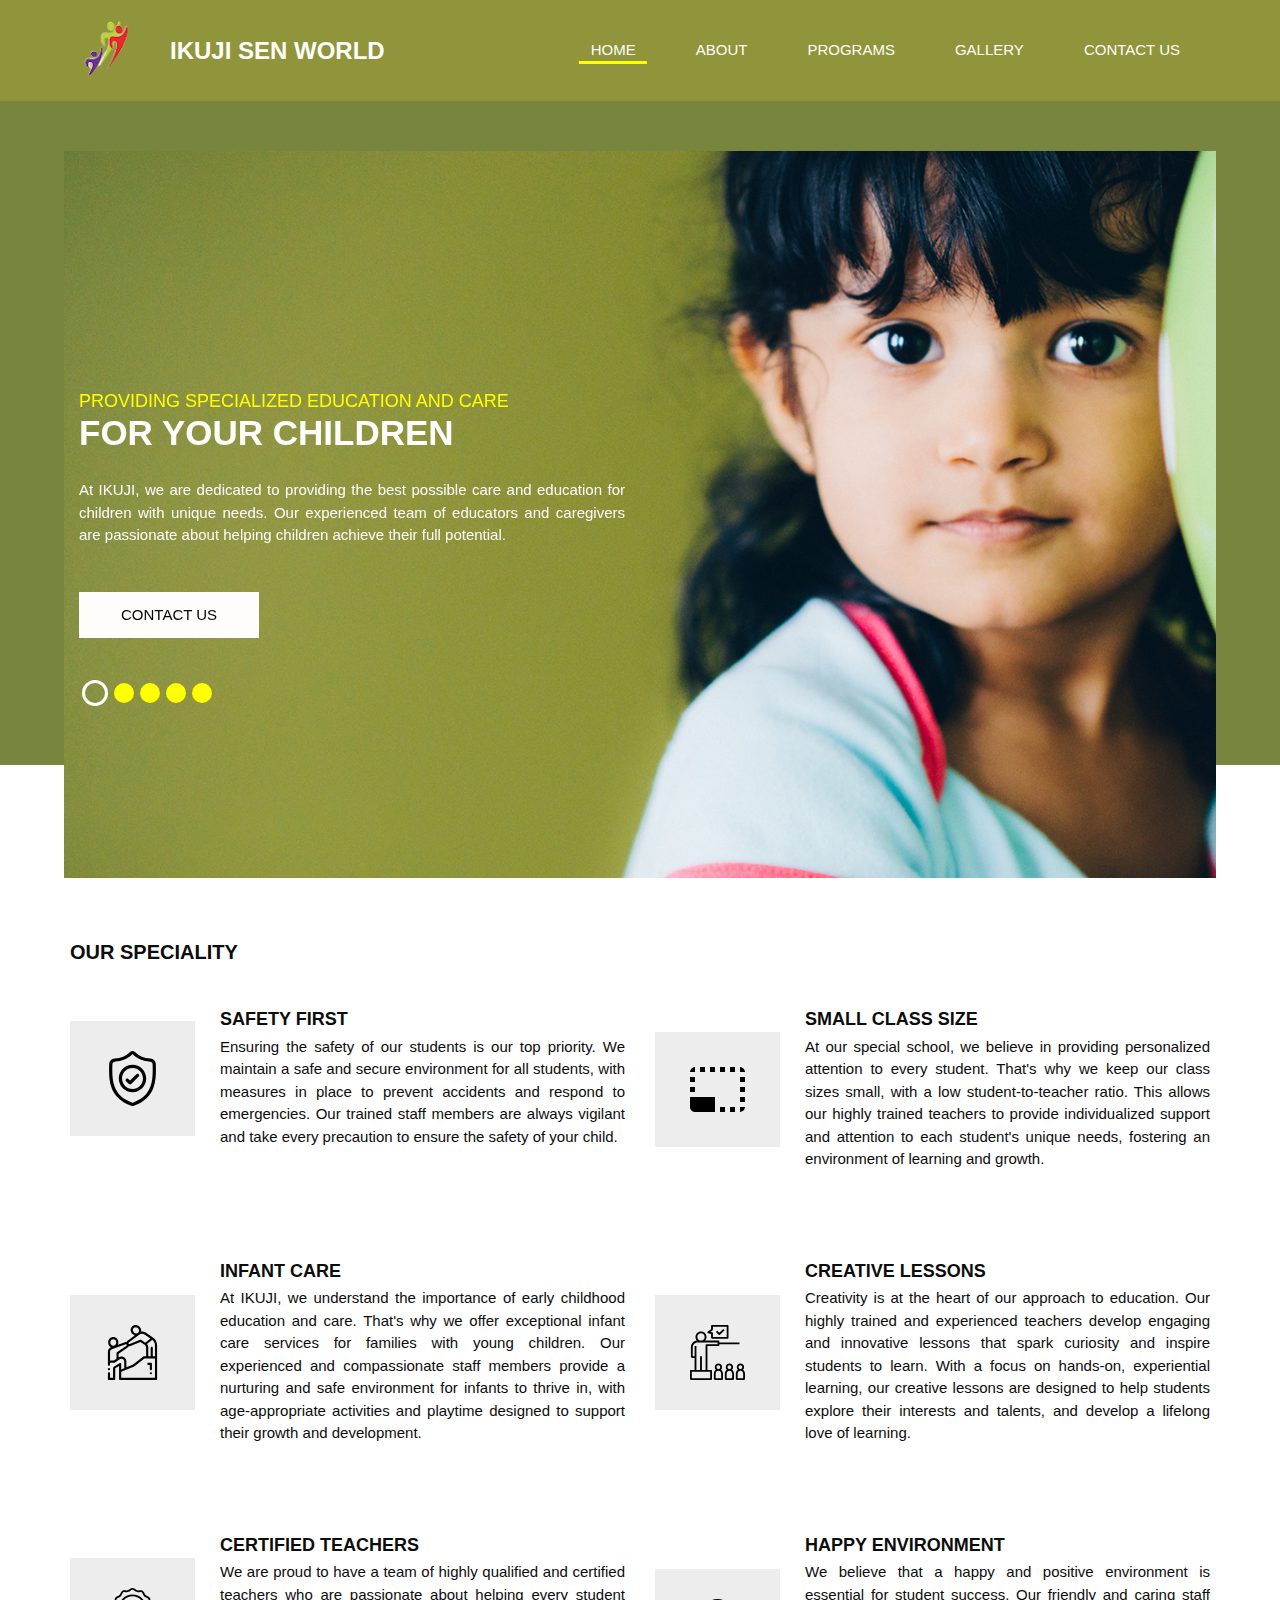
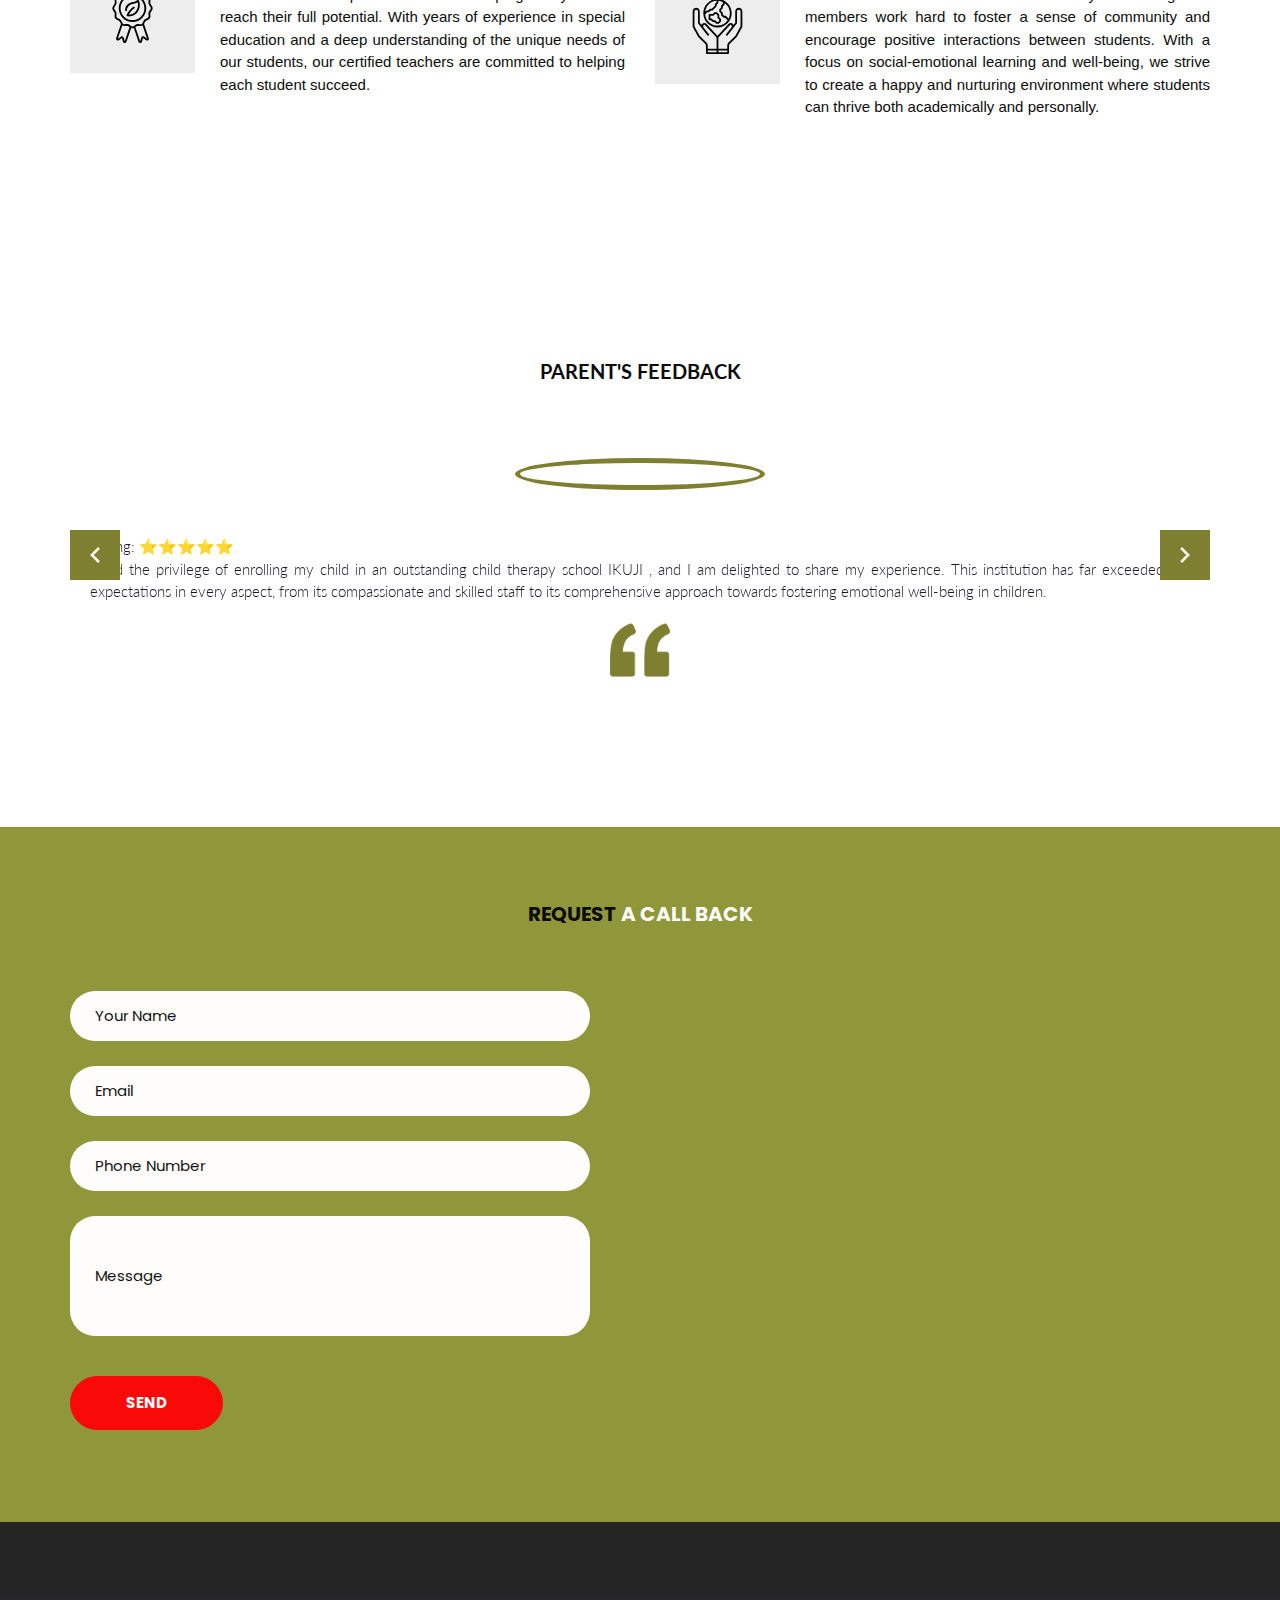
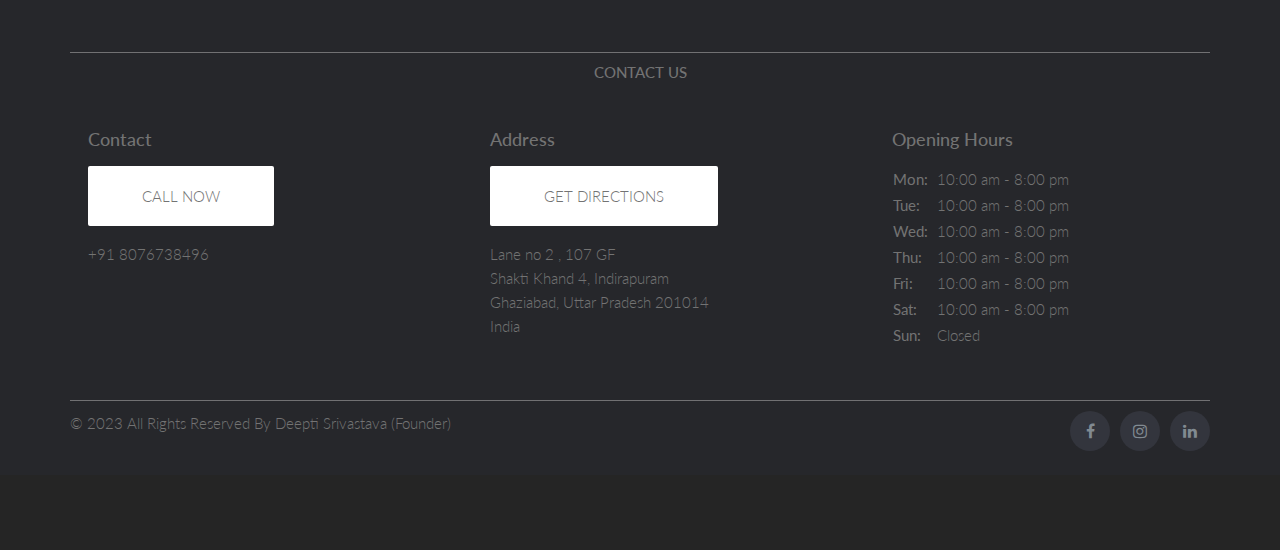
==== commit 0537021e: "adding about us webpage and other optimisations" ====
--- a/index.html
+++ b/index.html
@@ -56,9 +56,9 @@
                   <a class="nav-link" href="index.html">
                     Home <span class="sr-only">(current)</span></a>
                 </li>
-                <!--  <li class="nav-item">
+                <li class="nav-item">
                   <a class="nav-link" href="about.html"> About </a>
-                </li>  -->
+                </li>
                 <li class="nav-item">
                   <a class="nav-link" href="program.html"> Programs </a>
                 </li>
@@ -68,9 +68,6 @@
                 <li class="nav-item">
                   <a class="nav-link" href="contact.html"> Contact us</a>
                 </li>
-                <!-- <li class="nav-item">
-                  <a class="nav-link" href="#"> Careers</a>
-                </li> -->
               </ul>
             </div>
           </div>
@@ -713,6 +710,111 @@
               </div>
             </div>
           </div>
+          <div class="carousel-item">
+            <div class="client_container layout_padding">
+              <div class="img-box">
+                <img src="images/parent.png" alt="">
+              </div>
+              <div class="detail-box">
+                <!-- <h4>
+                  Parent C
+                </h4> -->
+                <!-- <h6>
+                  parent
+                </h6> -->
+                <p style="text-align: justify;">
+                  IKUJI: A home for children with special needs with a very special therapist. Mrs. Shrivastava is
+                  highly
+                  experienced councellor specialised in speech therapy, Special education & rehabilitation. Never felt
+                  as a clinic but a home for specially abled children's. Only place in Indrapuram with such a
+                  interactive atmosphere. & Only a therapist in delhi who consider client's as her children's.
+                  <br>
+                  Highly recommended ⭐⭐⭐⭐⭐
+                </p>
+                <img src="images/quote.png" alt="">
+              </div>
+            </div>
+          </div>
+          <div class="carousel-item">
+            <div class="client_container layout_padding">
+              <div class="img-box">
+                <img src="images/parent.png" alt="">
+              </div>
+              <div class="detail-box">
+                <!-- <h4>
+                  Parent C
+                </h4> -->
+                <!-- <h6>
+                  parent
+                </h6> -->
+                <p style="text-align: justify;">
+                  Well designed, well equipped center for rehabilitation of special needs. No other center in
+                  Indirapuram has all the facilities of special education, occupational therapy and speech therapy at
+                  one place
+                </p>
+                <img src="images/quote.png" alt="">
+              </div>
+            </div>
+          </div>
+          <div class="carousel-item">
+            <div class="client_container layout_padding">
+              <div class="img-box">
+                <img src="images/parent.png" alt="">
+              </div>
+              <div class="detail-box">
+                <!-- <h4>
+                  Parent C
+                </h4> -->
+                <!-- <h6>
+                  parent
+                </h6> -->
+                <p style="text-align: justify;">
+                  Very well equipped center for rehabilitation of special needs for the children.
+                  Highly recommended.
+                </p>
+                <img src="images/quote.png" alt="">
+              </div>
+            </div>
+          </div>
+          <div class="carousel-item">
+            <div class="client_container layout_padding">
+              <div class="img-box">
+                <img src="images/parent.png" alt="">
+              </div>
+              <div class="detail-box">
+                <!-- <h4>
+                  Parent C
+                </h4> -->
+                <!-- <h6>
+                  parent
+                </h6> -->
+                <p style="text-align: justify;">
+                  Well experienced staff, nice place, helped a lot with my friend's son jmt and he is showing progress.
+                  Thank you
+                </p>
+                <img src="images/quote.png" alt="">
+              </div>
+            </div>
+          </div>
+          <div class="carousel-item">
+            <div class="client_container layout_padding">
+              <div class="img-box">
+                <img src="images/parent.png" alt="">
+              </div>
+              <div class="detail-box">
+                <!-- <h4>
+                  Parent C
+                </h4> -->
+                <!-- <h6>
+                  parent
+                </h6> -->
+                <p style="text-align: justify;">
+                  Very nice center and a really nice and highly cooperative therapist who provide a family environment.
+                </p>
+                <img src="images/quote.png" alt="">
+              </div>
+            </div>
+          </div>
         </div>
         <a class="carousel-control-prev" href="#carouselExampleControls" role="button" data-slide="prev">
           <span class="sr-only">Previous</span>
@@ -809,7 +911,7 @@
                 <address class="qhkvMe " itemprop="address">
                   <div>Lane no 2 , 107 GF</div>
                   <div>Shakti Khand 4, Indirapuram</div>
-                  <div>Ghaziabad, Uttar Pradesh 201014201014</div>
+                  <div>Ghaziabad, Uttar Pradesh 201014</div>
                   <div>India</div>
                 </address>
               </div>
@@ -863,7 +965,8 @@
             <ul class="social-icons">
               <li><a class="facebook" href="https://www.facebook.com/srivastavadeepti986/" target="_blank"><i
                     class="fa fa-facebook"></i></a></li>
-              <li><a class="twitter" href="#" target="_blank"><i class="fa fa-instagram"></i></a></li>
+              <li><a class="instagram" href="https://www.instagram.com/ikuji_limitlessjourneys/" target="_blank"><i
+                    class="fa fa-instagram"></i></a></li>
               <li><a class="linkedin" href="https://www.linkedin.com/in/deepti-srivastava-2017661a4/" target="_blank"><i
                     class="fa fa-linkedin"></i></a></li>
             </ul>
--- a/css/style.css
+++ b/css/style.css
@@ -70,12 +70,12 @@
   color: #fefdfc;
   text-align: center;
   text-transform: uppercase;
+  position: relative; /* Add position relative to the nav-link */
 }
 
 .custom_nav-container.navbar-expand-lg .navbar-nav .nav-item.active .nav-link {
   position: relative;
 }
-
 .custom_nav-container.navbar-expand-lg .navbar-nav .nav-item.active .nav-link::after {
   content: "";
   position: absolute;
@@ -88,6 +88,7 @@
   display: block;
   -webkit-transform: translateX(-50%);
   transform: translateX(-50%);
+  transition: left 0.3s ease-in-out; /* Add transition property */
 }
 
 a,
@@ -119,14 +120,13 @@
   border: none;
 }
 
-/* 
 .navbar-brand {
-  display: -webkit-box;
-  display: -ms-flexbox;
   display: flex;
-  -webkit-box-align: end;
-  -ms-flex-align: end;
-  align-items: flex-end;
+  align-items: center;
+}
+
+.navbar-brand img {
+  margin-right: 5px; /* Adjust the margin as needed */
 }
 
 .navbar-brand span {
@@ -135,23 +135,6 @@
   color: #fefdfc;
   margin-left: 10px;
   text-transform: uppercase;
-} */
-
-.navbar-brand {
-  display: flex;
-  align-items: center;
-}
-
-.navbar-brand img {
-  margin-right: 5px; /* Adjust the margin as needed */
-}
-
-.navbar-brand span {
-  font-size: 24px;
-  font-weight: 700;
-  color: #fefdfc;
-  margin-left: 10px;
-  text-transform: uppercase;
   display: inline-block;
   vertical-align: middle;
 }
@@ -169,8 +152,8 @@
   background-image: url(../images/menu.png);
   background-size: 30px;
 }
-
 /*end header section*/
+
 /* slider section */
 .slider_section {
   background-image: url(../images/slider-bg.jpg);
@@ -742,7 +725,7 @@
   background-color: #3b5998
 }
 
-.social-icons a.twitter:hover {
+.social-icons a.instagram:hover {
   background-color: #00aced
 }
 
--- a/css/responsive.css
+++ b/css/responsive.css
@@ -71,11 +71,11 @@
     font-size: 2.2rem;
   }
 
-  .speciality_section {
+  .offer_section {
     text-align: center;
   }
 
-  .speciality_section .content-box {
+  .offer_section .content-box {
 
     flex-direction: column;
     align-items: center;
@@ -84,14 +84,14 @@
   }
 
 
-  .speciality_section .content-box .img-box {
+  .offer_section .content-box .img-box {
     min-width: 100px;
     min-height: 85px;
     margin: 0;
     margin-bottom: 15px;
   }
 
-  .speciality_section .content-box .img-box svg {
+  .offer_section .content-box .img-box svg {
     width: 45px;
   }
 
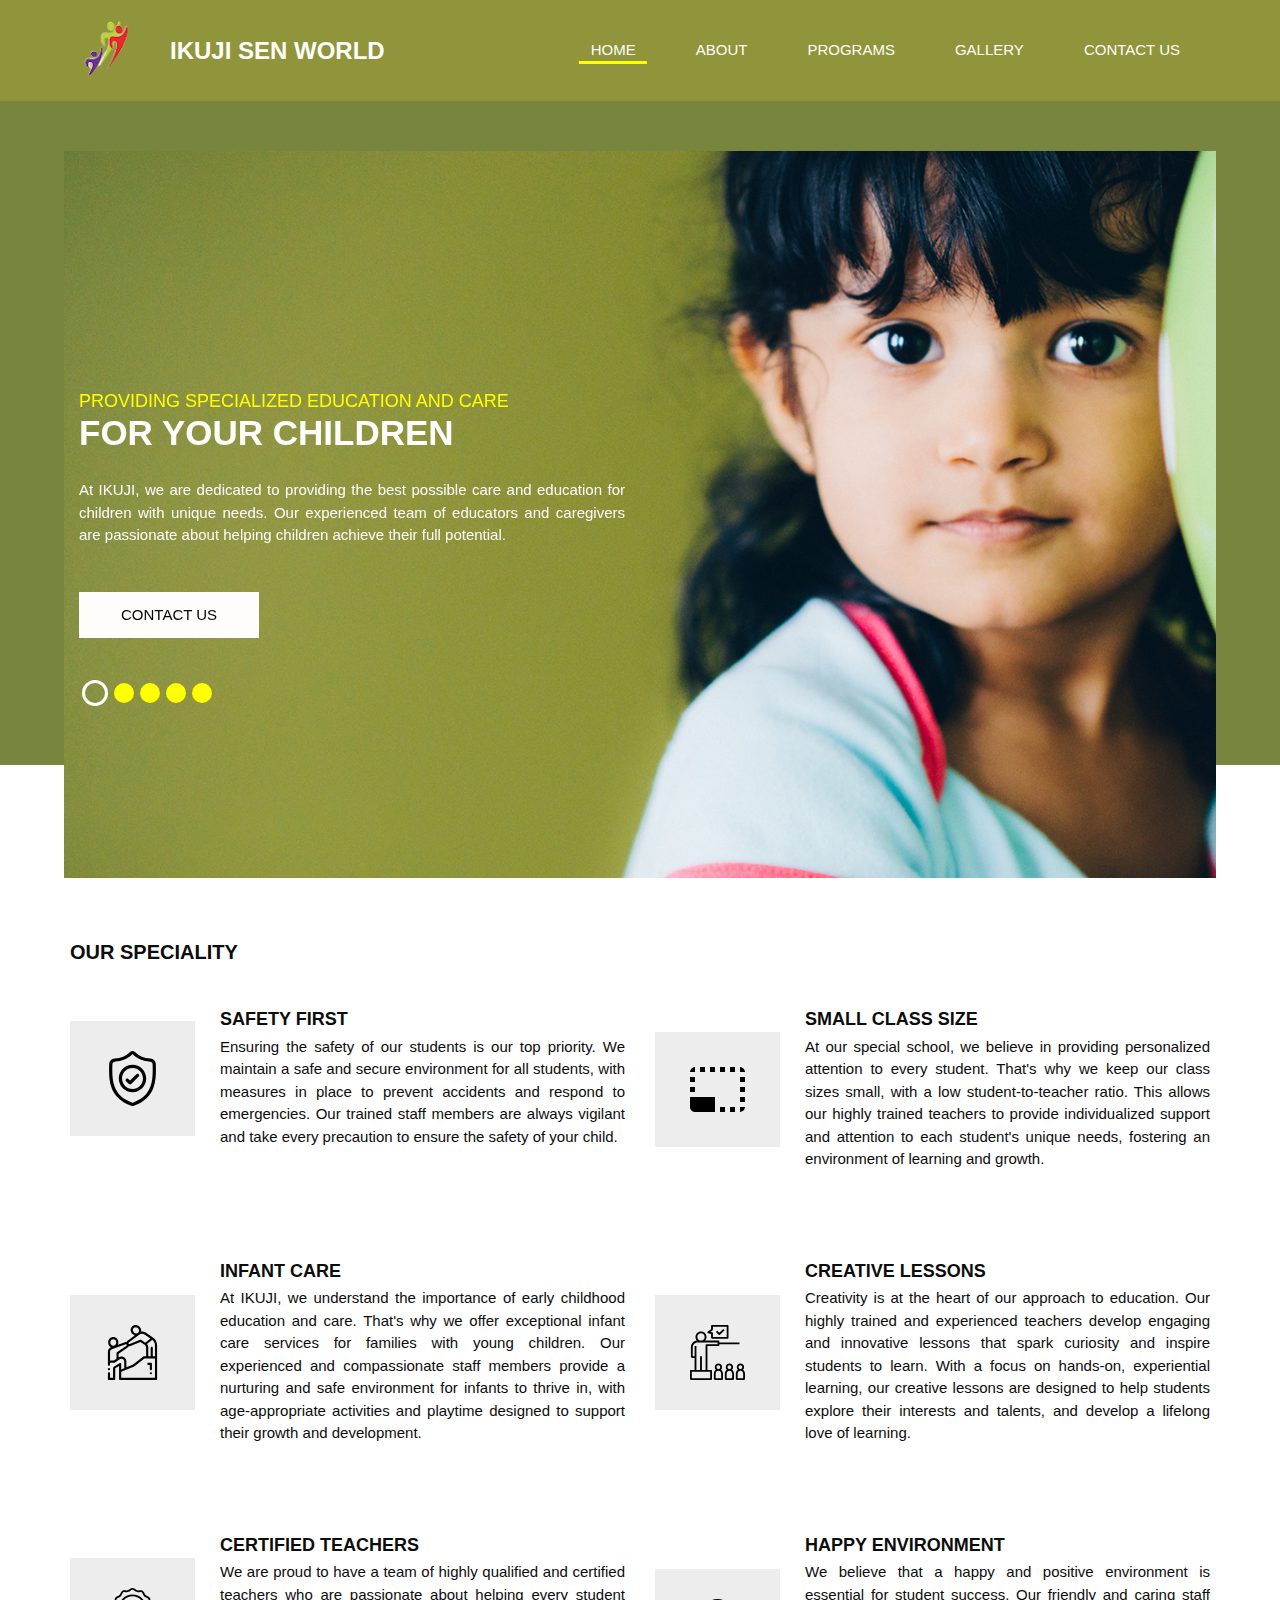
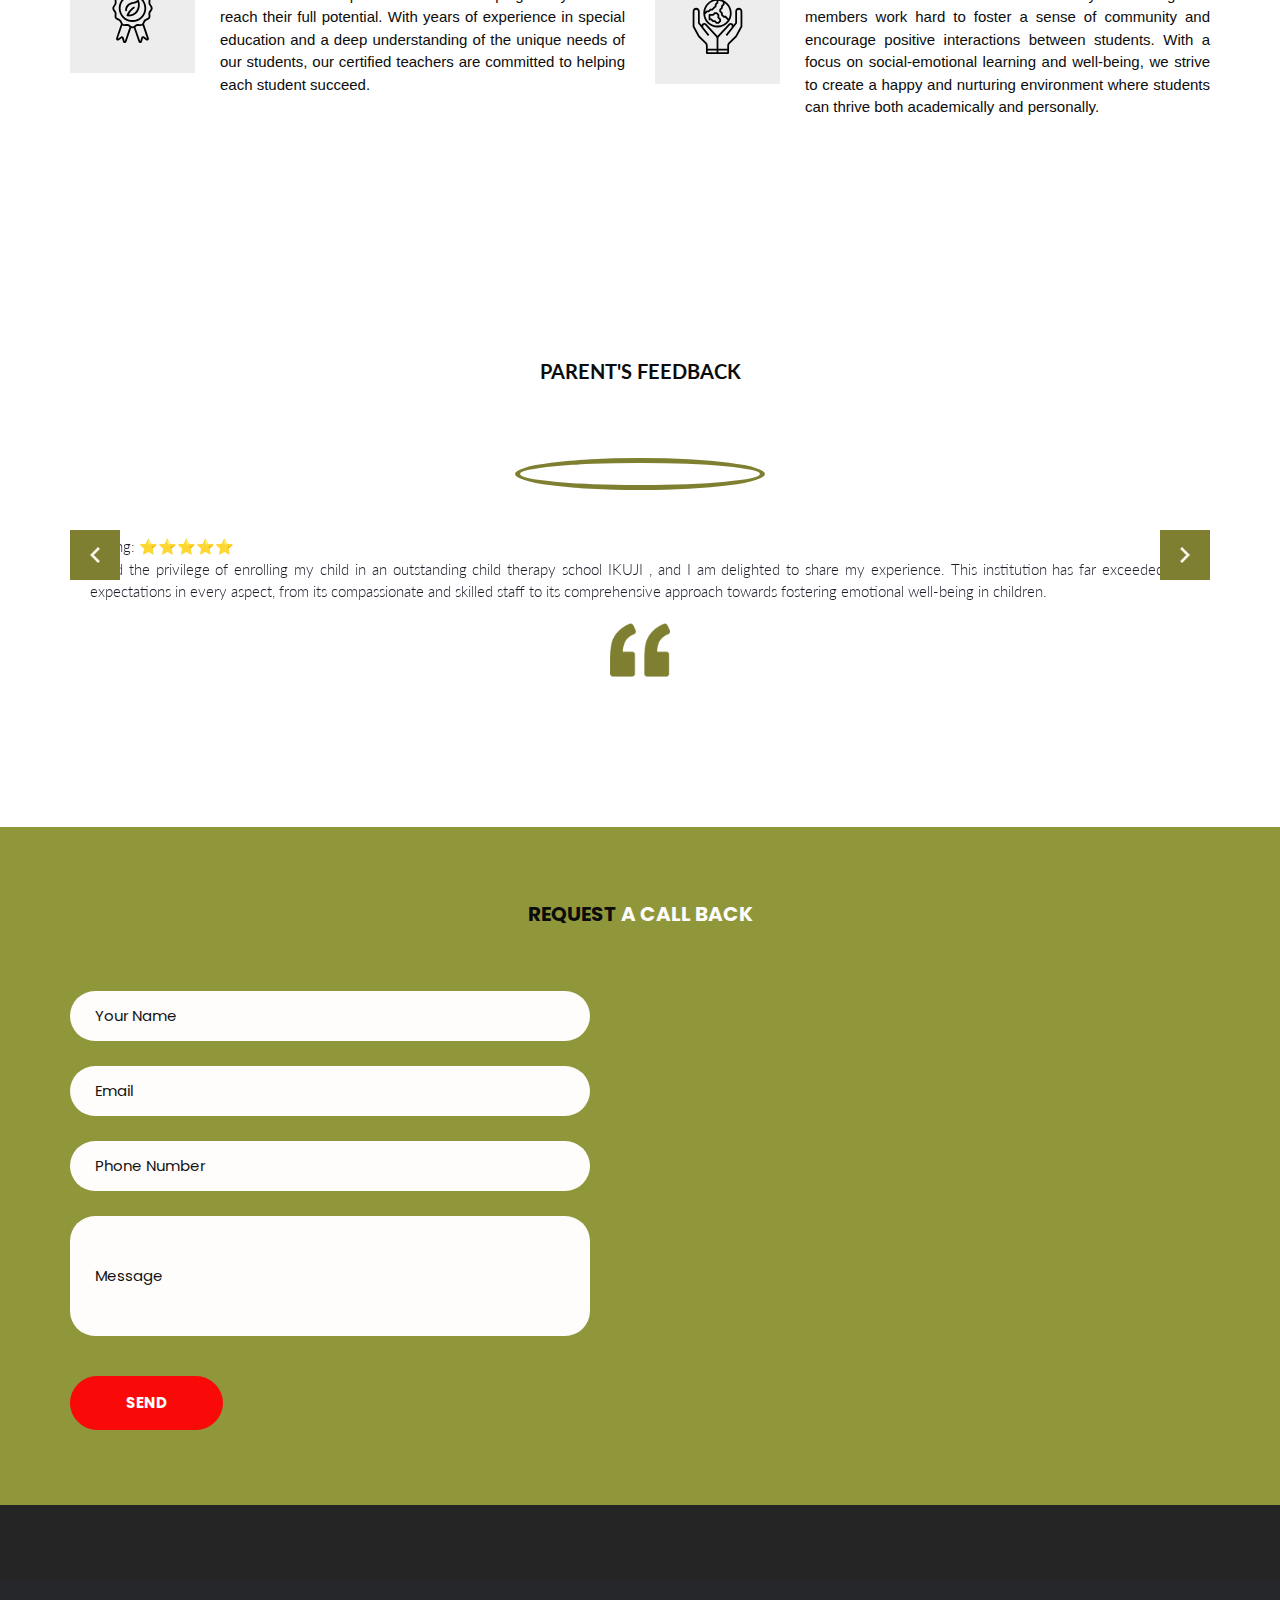
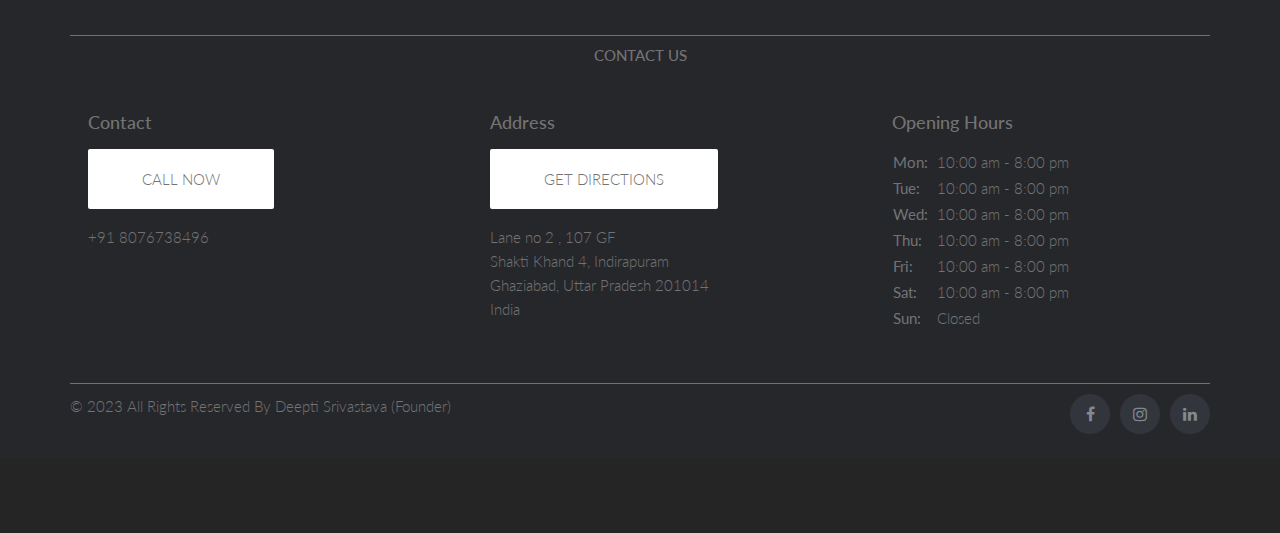
==== commit 30853d97: "fixing content & map size" ====
--- a/index.html
+++ b/index.html
@@ -868,14 +868,14 @@
         </div>
         <div class="col-md-6">
           <!-- map section -->
-          <iframe
-            src="https://www.google.com/maps/embed?pb=!1m18!1m12!1m3!1d3501.2726856662234!2d77.3688502757536!3d28.65155278321624!2m3!1f0!2f0!3f0!3m2!1i1024!2i768!4f13.1!3m3!1m2!1s0x390cfb10d5fe330f%3A0x3269916b6ae7c28f!2sIKUJI%20A%20CENTER%20FOR%20CHILDREN%20WITH%20SPECIAL%20NEEDS!5e0!3m2!1sen!2sin!4v1684087220661!5m2!1sen!2sin"
-            width="600" height="450" style="border:0;" allowfullscreen="" loading="lazy"
-            referrerpolicy="no-referrer-when-downgrade"></iframe>
-
-        </div>
-
-        <!-- end map section -->
+          <div style="position: relative; padding-bottom: 75%; height: 0;">
+            <iframe
+              src="https://www.google.com/maps/embed?pb=!1m18!1m12!1m3!1d3501.2726856662234!2d77.3688502757536!3d28.65155278321624!2m3!1f0!2f0!3f0!3m2!1i1024!2i768!4f13.1!3m3!1m2!1s0x390cfb10d5fe330f%3A0x3269916b6ae7c28f!2sIKUJI%20A%20CENTER%20FOR%20CHILDREN%20WITH%20SPECIAL%20NEEDS!5e0!3m2!1sen!2sin!4v1684087220661!5m2!1sen!2sin"
+              frameborder="0" style="position: absolute; top: 0; left: 0; width: 100%; height: 100%;" allowfullscreen=""
+              loading="lazy" referrerpolicy="no-referrer-when-downgrade"></iframe>
+          </div>
+          <!-- end map section -->
+        </div>
       </div>
     </div>
     </div>
